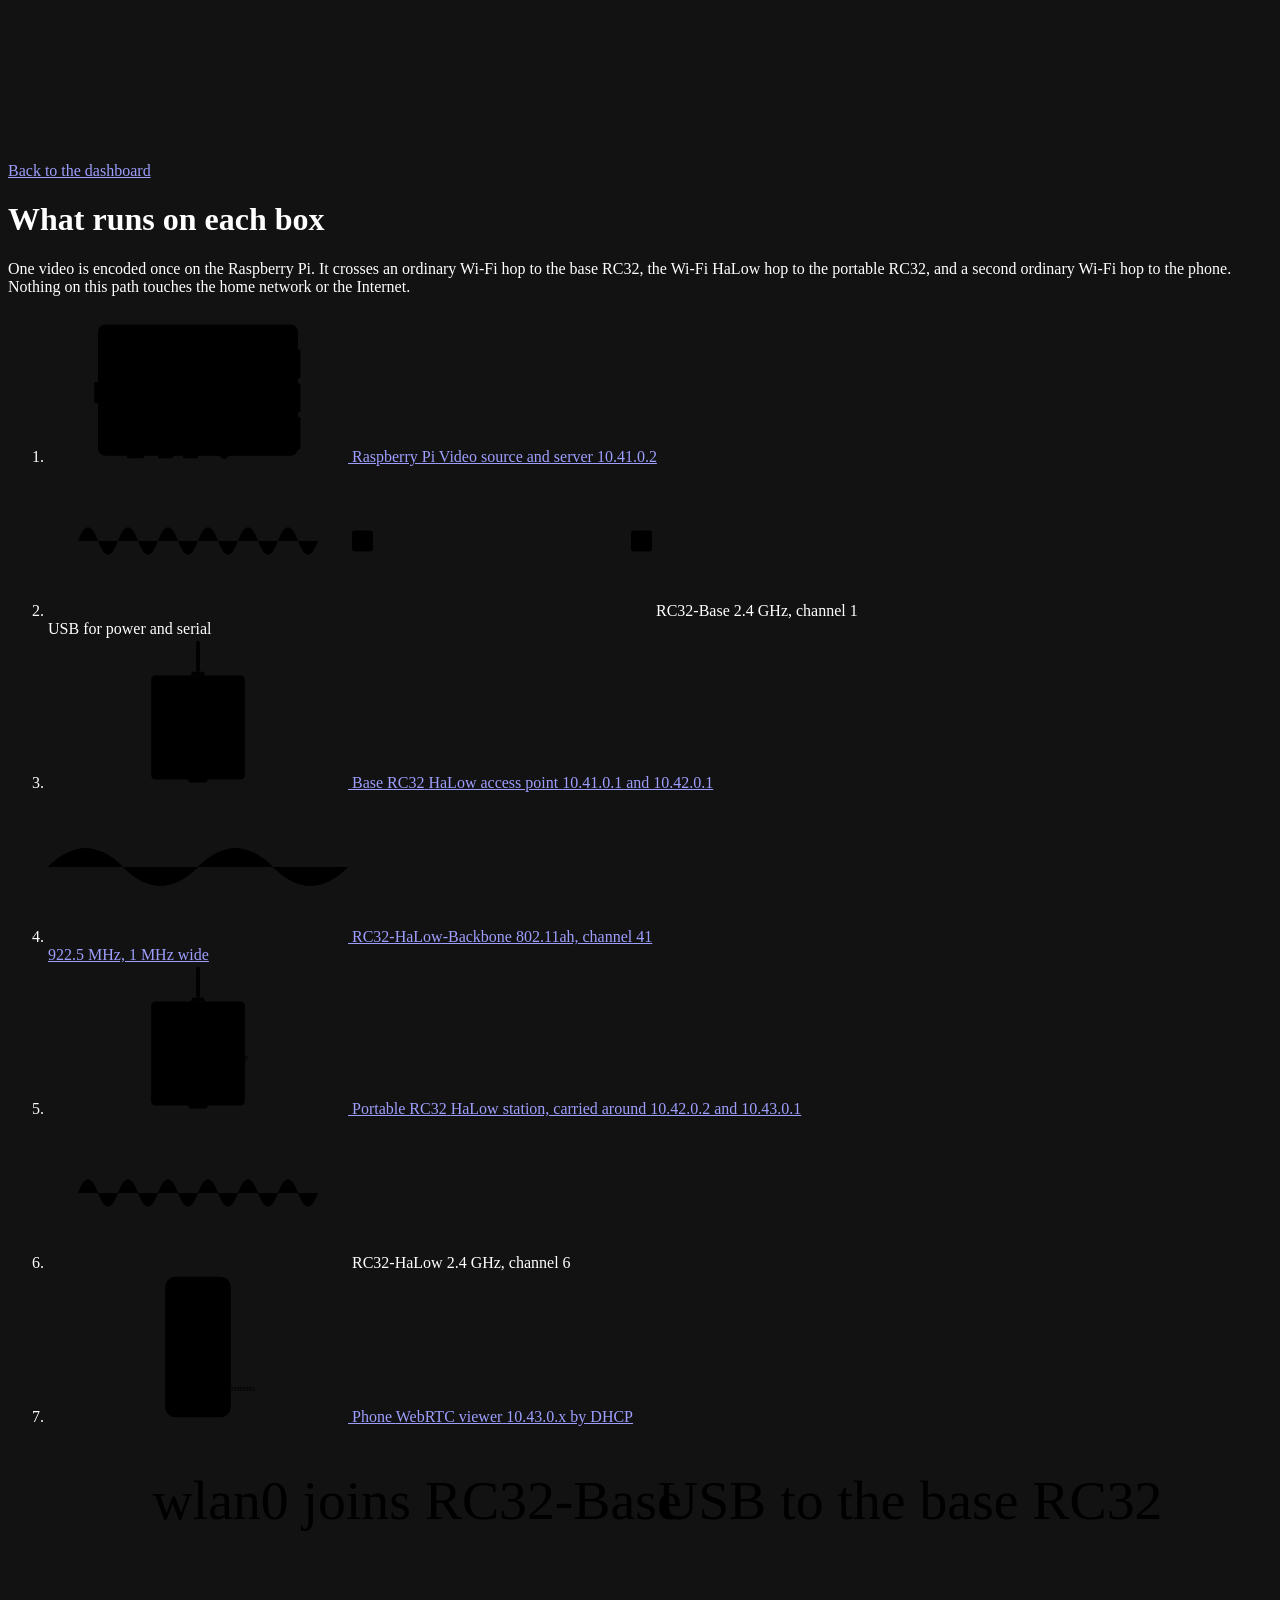
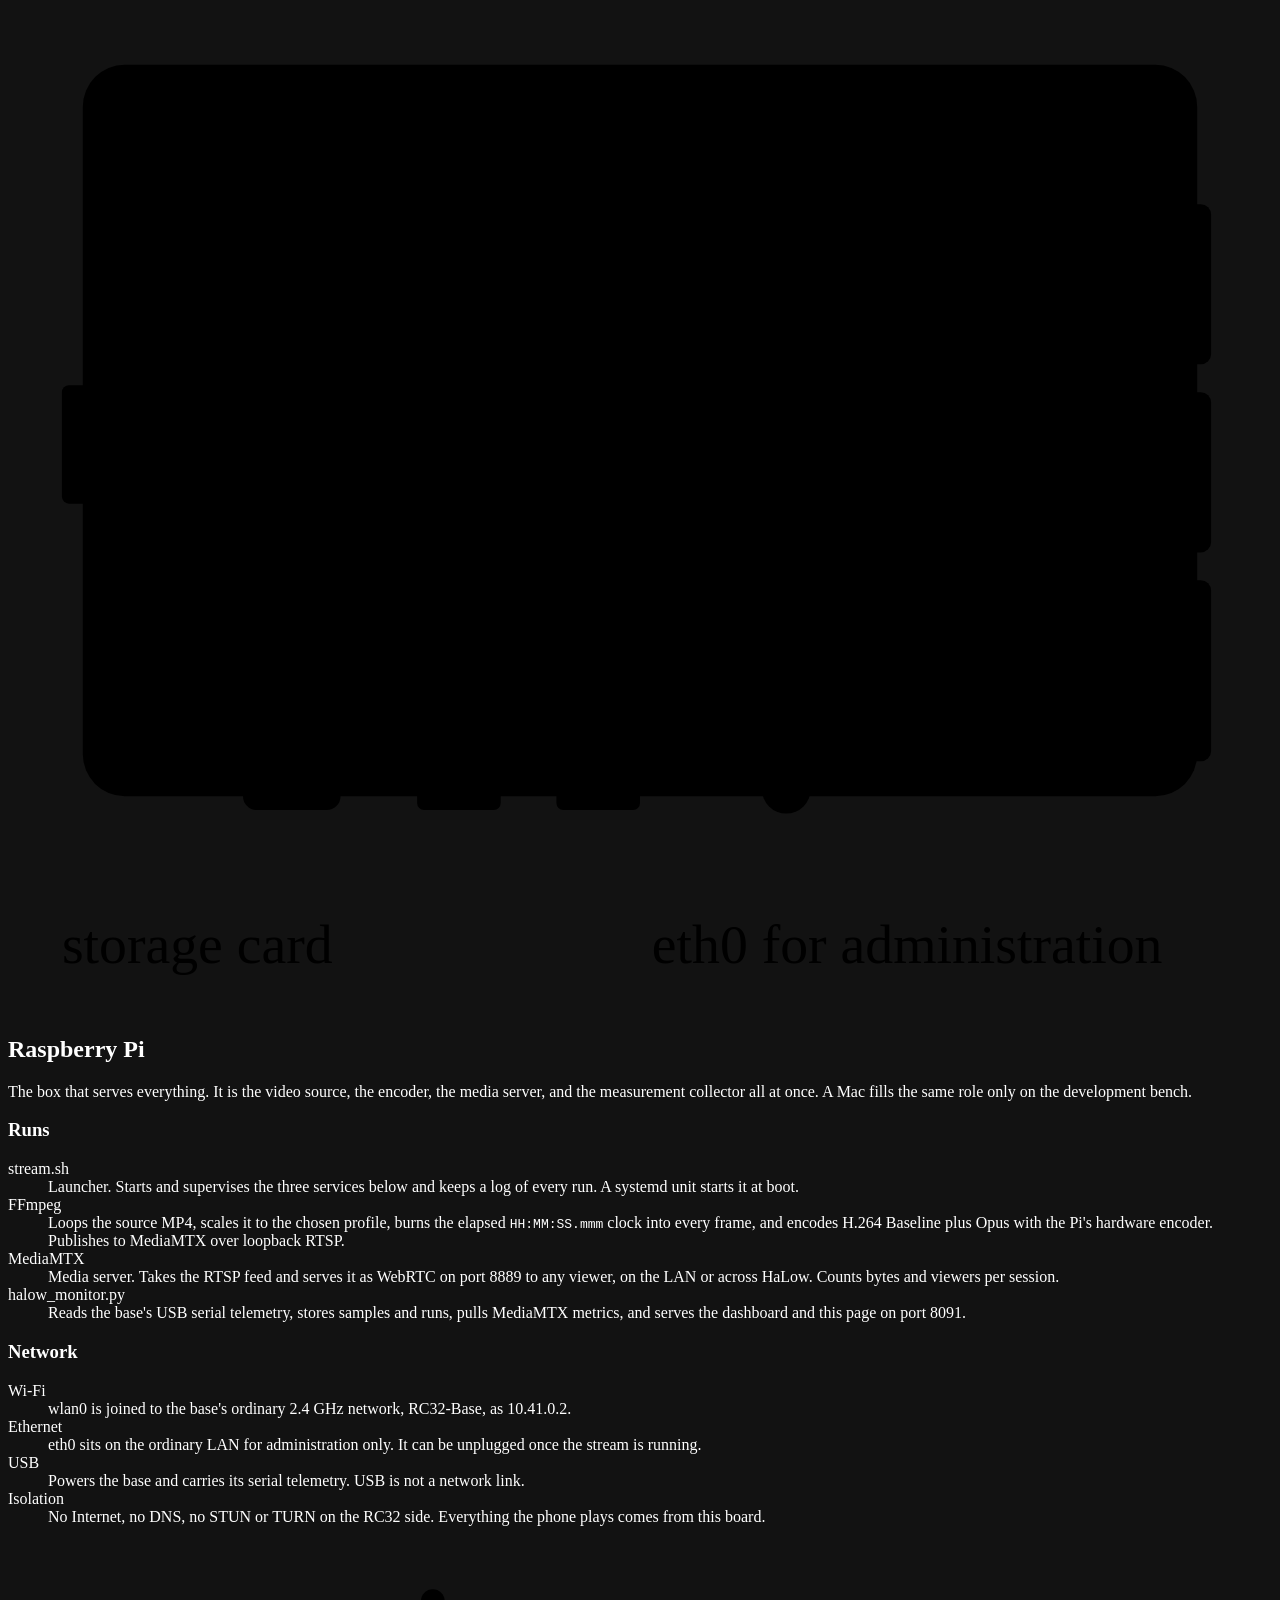
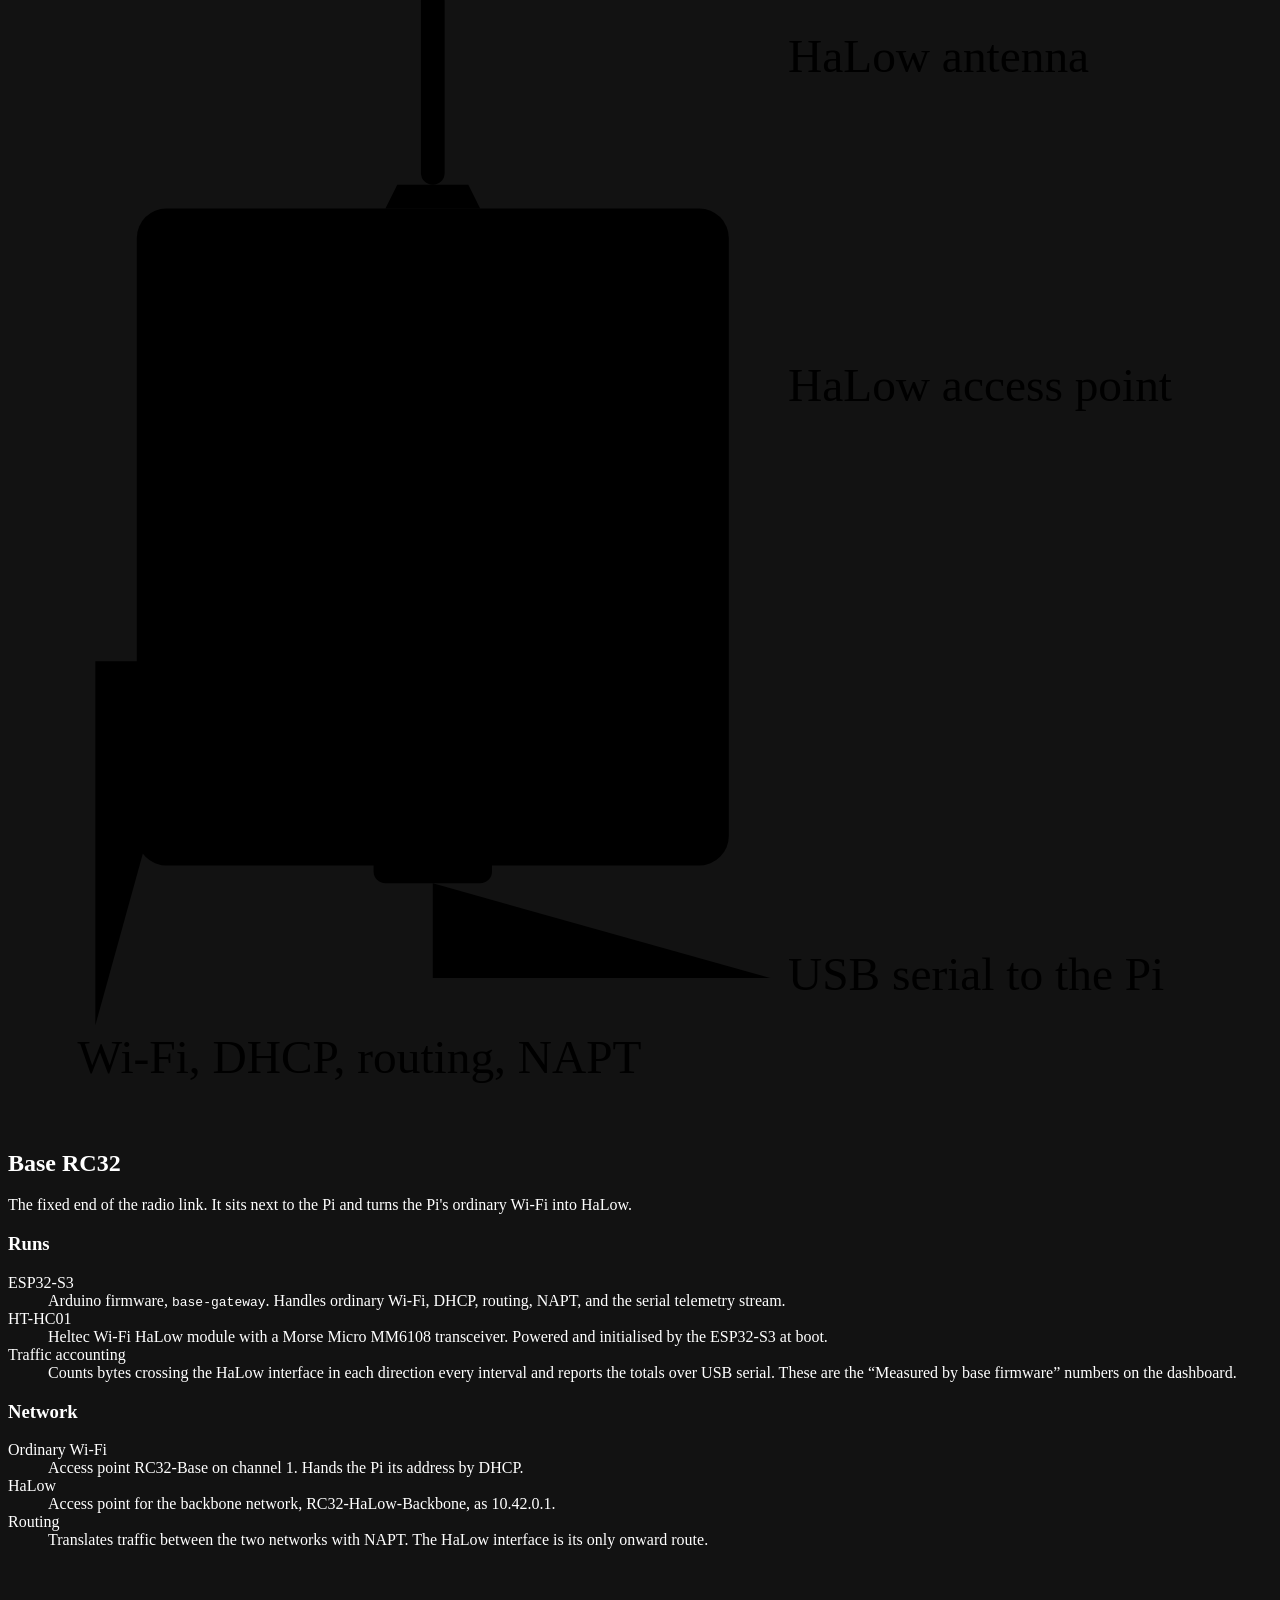
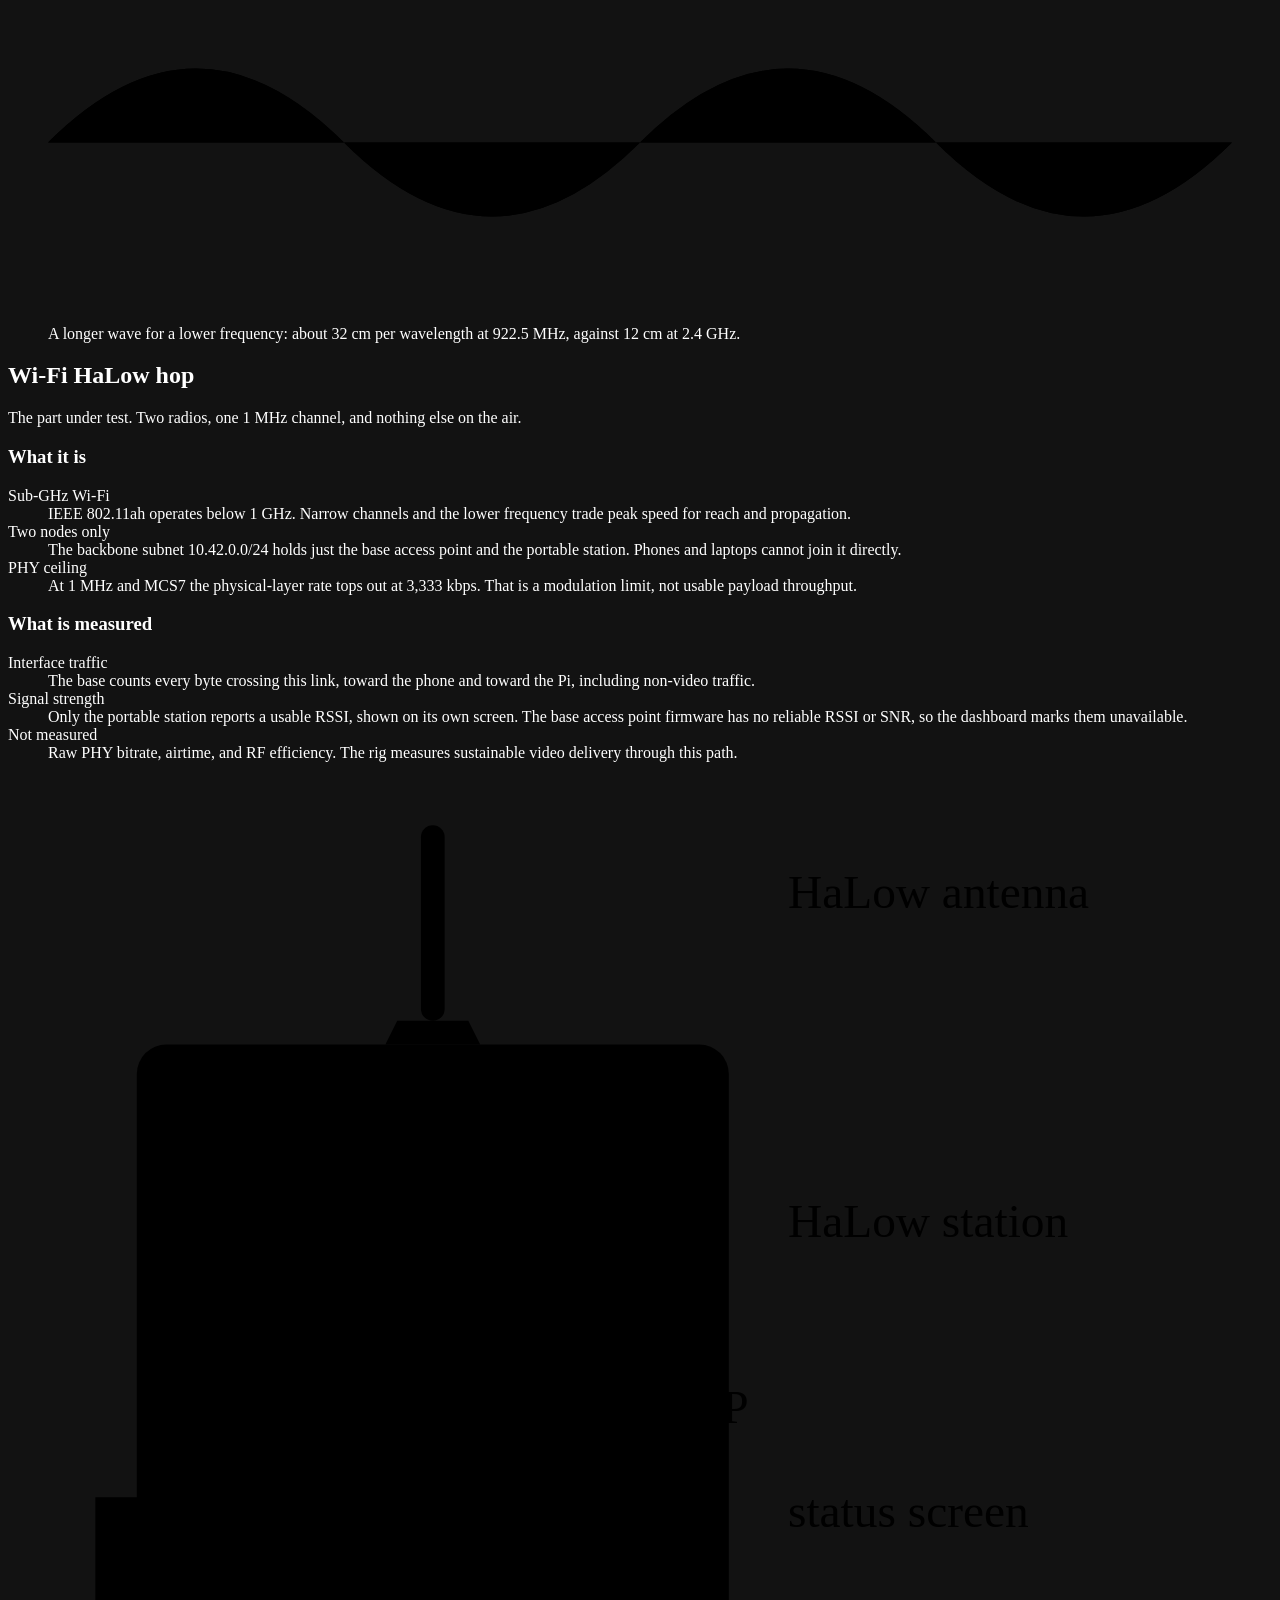
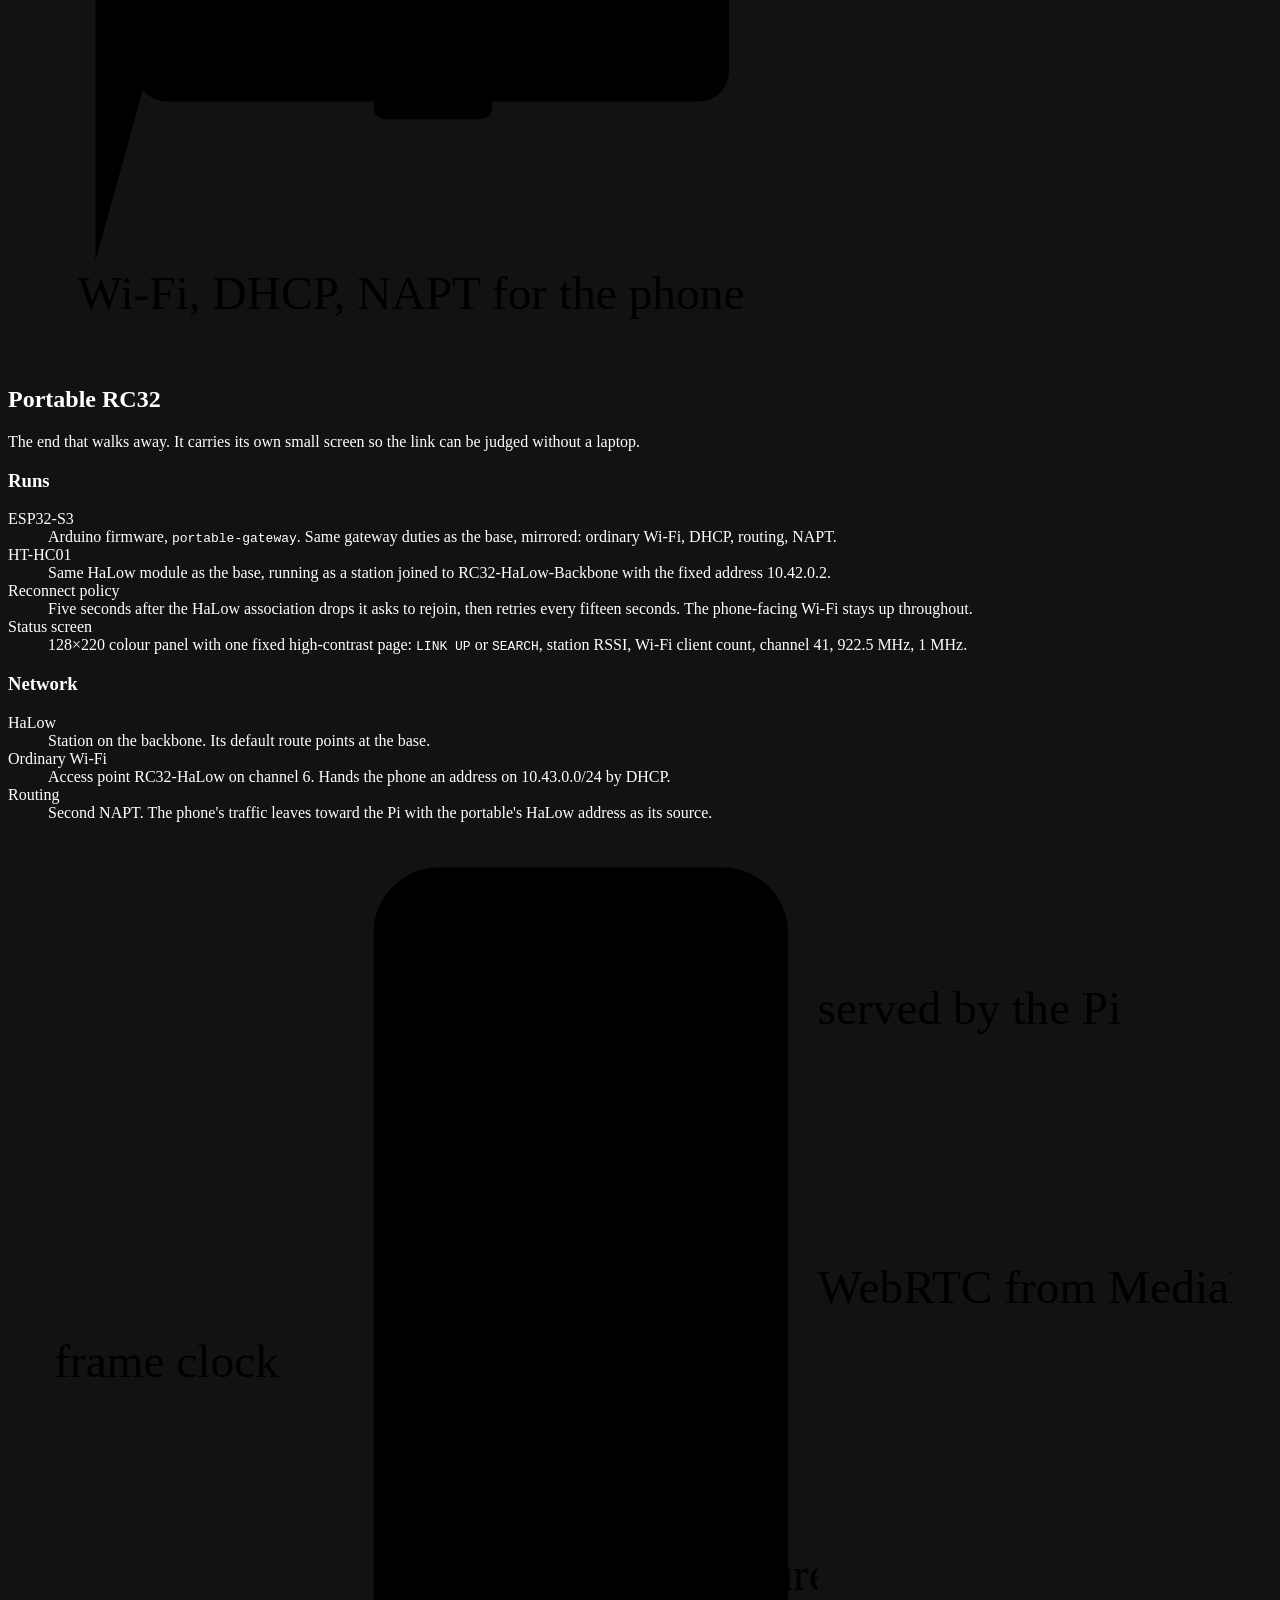
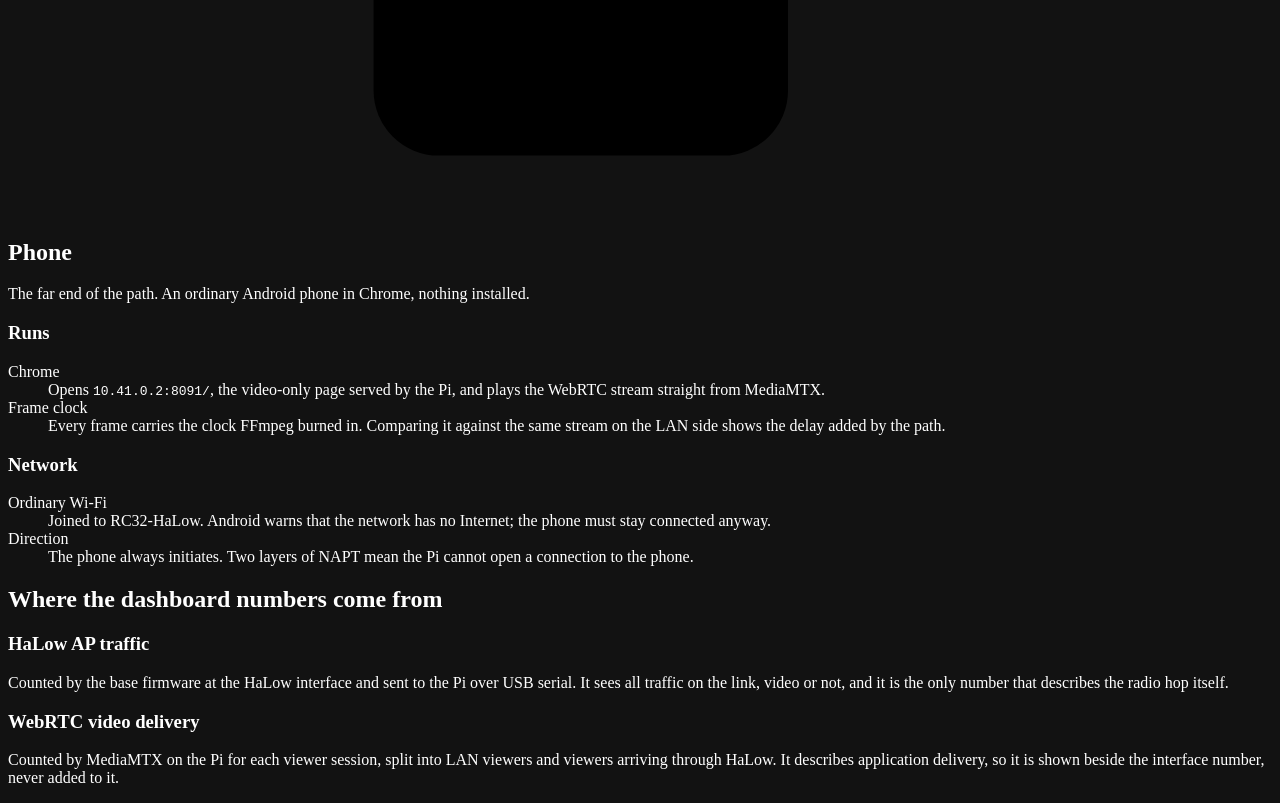
==== monitor/path.html @ ae68ff91 "Add an illustrated network path page explaining what runs on each box" ====
<!doctype html>
<html lang="en">
  <head>
    <meta charset="utf-8">
    <meta name="viewport" content="width=device-width, initial-scale=1">
    <meta name="color-scheme" content="dark">
    <title>RC32 network path</title>
    <link rel="stylesheet" href="/path.css">
  </head>
  <body>
    <svg class="symbol-sheet" aria-hidden="true" focusable="false">
      <defs>
        <linearGradient id="grad-screen" x1="0" y1="0" x2="0" y2="1">
          <stop offset="0" stop-color="#31485a"/>
          <stop offset="1" stop-color="#1b2a35"/>
        </linearGradient>
        <linearGradient id="grad-can" x1="0" y1="0" x2="1" y2="1">
          <stop offset="0" stop-color="#d3d9de"/>
          <stop offset="1" stop-color="#9aa4ad"/>
        </linearGradient>
      </defs>

      <!-- Raspberry Pi: the serving host, drawn from above. -->
      <symbol id="sym-pi" viewBox="0 0 340 240">
        <rect class="pi-board" x="10" y="20" width="320" height="210" rx="12"/>
        <g class="pi-holes">
          <circle cx="26" cy="36" r="5"/><circle cx="314" cy="36" r="5"/>
          <circle cx="26" cy="214" r="5"/><circle cx="314" cy="214" r="5"/>
        </g>
        <g class="pi-traces">
          <path d="M78 60 V 96 H 128"/>
          <path d="M88 60 V 104 H 128"/>
          <path d="M98 60 V 112 H 128"/>
          <path d="M180 124 H 236 V 90 H 296"/>
          <path d="M180 132 H 240 V 190 H 296"/>
          <path d="M154 150 V 200 H 70 V 218"/>
          <path d="M40 60 V 120 H 128"/>
        </g>
        <rect class="pi-header" x="60" y="26" width="204" height="24" rx="2"/>
        <line class="pi-pins" x1="66" y1="33" x2="258" y2="33"/>
        <line class="pi-pins" x1="66" y1="43" x2="258" y2="43"/>
        <g class="pi-can">
          <rect x="20" y="58" width="30" height="30" rx="3"/>
          <path class="pi-can-ant" d="M27 64 l6 0 l0 6 l-6 0 l0 6 l6 0 l0 5"/>
        </g>
        <rect class="pi-soc" x="128" y="100" width="52" height="52" rx="4"/>
        <text class="pi-silk" x="154" y="130" text-anchor="middle">SoC</text>
        <rect class="pi-ram" x="192" y="104" width="44" height="44" rx="3"/>
        <rect class="pi-sd" x="4" y="112" width="16" height="34" rx="2"/>
        <g class="pi-port">
          <rect x="296" y="60" width="38" height="46" rx="3"/>
          <rect class="pi-port-inset" x="304" y="66" width="24" height="14" rx="1"/>
          <rect class="pi-port-inset" x="304" y="86" width="24" height="14" rx="1"/>
          <rect x="296" y="114" width="38" height="46" rx="3"/>
          <rect class="pi-port-inset" x="304" y="120" width="24" height="14" rx="1"/>
          <rect class="pi-port-inset" x="304" y="140" width="24" height="14" rx="1"/>
          <rect x="296" y="168" width="38" height="52" rx="3"/>
          <rect class="pi-port-inset pi-port-inset--eth" x="303" y="178" width="26" height="32" rx="2"/>
        </g>
        <g class="pi-port">
          <rect x="56" y="222" width="28" height="12" rx="4"/>
          <rect x="106" y="222" width="24" height="12" rx="2"/>
          <rect x="146" y="222" width="24" height="12" rx="2"/>
          <circle cx="212" cy="228" r="7"/>
        </g>
        <text class="pi-silk pi-silk--small" x="60" y="200">Pi</text>
      </symbol>

      <!-- RC32 board: ESP32-S3 plus HT-HC01 HaLow module, external whip antenna. -->
      <symbol id="sym-rc32-board" viewBox="0 0 260 320">
        <rect class="rc-whip" x="126" y="6" width="8" height="66" rx="4"/>
        <path class="rc-sma" d="M118 72 h24 l4 8 h-32 z"/>
        <rect class="rc-board" x="30" y="80" width="200" height="222" rx="10"/>
        <g class="rc-holes">
          <circle cx="44" cy="94" r="4"/><circle cx="216" cy="94" r="4"/>
          <circle cx="44" cy="288" r="4"/><circle cx="216" cy="288" r="4"/>
        </g>
        <g class="rc-traces">
          <path d="M130 80 V 100"/>
          <path d="M60 182 V 196 H 70"/>
          <path d="M100 182 V 196"/>
          <path d="M140 182 V 200 H 160"/>
          <path d="M160 250 H 186"/>
          <path d="M104 268 V 296"/>
          <path d="M48 200 V 260 H 52"/>
        </g>
        <rect class="rc-can" x="50" y="102" width="160" height="78" rx="4"/>
        <text class="rc-silk rc-silk--can" x="130" y="134" text-anchor="middle">HT-HC01</text>
        <text class="rc-silk rc-silk--can rc-silk--sub" x="130" y="152" text-anchor="middle">Wi-Fi HaLow</text>
        <rect class="rc-can" x="50" y="198" width="110" height="70" rx="4"/>
        <text class="rc-silk rc-silk--can" x="98" y="238" text-anchor="middle">ESP32-S3</text>
        <path class="rc-meander" d="M146 206 v10 h6 v-10 h6 v10 h6 v-10"/>
        <g class="rc-led">
          <circle class="rc-led--link" cx="190" cy="212" r="4"/>
          <circle class="rc-led--power" cx="190" cy="228" r="4"/>
        </g>
        <rect class="rc-usb" x="110" y="296" width="40" height="12" rx="4"/>
        <text class="rc-silk" x="216" y="276" text-anchor="end">RC32 v1</text>
      </symbol>

      <symbol id="sym-rc32-base" viewBox="0 0 260 320">
        <use href="#sym-rc32-board"/>
        <path class="rc-cable" d="M130 308 v 12"/>
      </symbol>

      <symbol id="sym-rc32-portable" viewBox="0 0 260 320">
        <use href="#sym-rc32-board"/>
        <g class="rc-tft">
          <rect x="166" y="190" width="56" height="98" rx="4"/>
          <rect class="rc-tft-glass" x="170" y="194" width="48" height="90" rx="2"/>
          <text class="rc-tft-line rc-tft-line--up" x="174" y="208">LINK UP</text>
          <text class="rc-tft-line" x="174" y="221">-24dBm</text>
          <text class="rc-tft-line" x="174" y="234">WIFI 1</text>
          <text class="rc-tft-line rc-tft-line--dim" x="174" y="247">CH 41</text>
          <text class="rc-tft-line rc-tft-line--dim" x="174" y="260">922.5</text>
          <text class="rc-tft-line rc-tft-line--dim" x="174" y="273">1 MHz</text>
        </g>
      </symbol>

      <!-- Viewer: a phone playing the stream, with the burned-in frame clock. -->
      <symbol id="sym-phone" viewBox="0 0 160 320">
        <rect class="ph-body" x="10" y="10" width="140" height="300" rx="22"/>
        <rect class="ph-screen" x="18" y="22" width="124" height="276" rx="14"/>
        <circle class="ph-camera" cx="80" cy="36" r="4"/>
        <rect class="ph-urlbar" x="26" y="52" width="108" height="14" rx="7"/>
        <text class="ph-url" x="80" y="62" text-anchor="middle">10.41.0.2:8091</text>
        <rect class="ph-video" x="18" y="118" width="124" height="70"/>
        <path class="ph-video-shape" d="M18 188 C 40 150, 62 176, 84 156 S 124 150, 142 170 V 188 Z"/>
        <circle class="ph-video-sun" cx="118" cy="138" r="9"/>
        <rect class="ph-clock-box" x="24" y="172" width="64" height="12" rx="1"/>
        <text class="ph-clock" x="27" y="181">00:01:23.456</text>
        <rect class="ph-meter" x="30" y="214" width="100" height="6" rx="3"/>
        <rect class="ph-meter ph-meter--fill" x="30" y="214" width="62" height="6" rx="3"/>
        <text class="ph-caption" x="30" y="240">Live video</text>
        <text class="ph-caption ph-caption--dim" x="30" y="254">HaLow link measurements</text>
        <rect class="ph-home" x="60" y="290" width="40" height="3" rx="1.5"/>
      </symbol>

      <!-- Ordinary 2.4 GHz Wi-Fi: short wavelength. -->
      <symbol id="sym-link-wifi" viewBox="0 0 200 120">
        <path class="wave wave--wifi" d="M4 60 q8 -22 16 0 t16 0 t16 0 t16 0 t16 0 t16 0 t16 0 t16 0 t16 0 t16 0 t16 0 t16 0"/>
      </symbol>

      <!-- Wi-Fi HaLow: long wavelength, the part under test. -->
      <symbol id="sym-link-halow" viewBox="0 0 400 120">
        <path class="wave wave--halow-ghost" d="M0 60 q50 -50 100 0 t100 0 t100 0 t100 0"/>
        <path class="wave wave--halow" d="M0 60 q50 -50 100 0 t100 0 t100 0 t100 0"/>
      </symbol>

      <!-- USB cable between the Pi and the base: power and serial, not a network link. -->
      <symbol id="sym-link-usb" viewBox="0 0 200 40">
        <path class="usb-cable" d="M4 20 H 196"/>
        <rect class="usb-plug" x="0" y="13" width="14" height="14" rx="2"/>
        <rect class="usb-plug" x="186" y="13" width="14" height="14" rx="2"/>
      </symbol>
    </svg>

    <header class="masthead">
      <a class="back-link" href="/admin/">Back to the dashboard</a>
      <h1>What runs on each box</h1>
      <p>
        One video is encoded once on the Raspberry Pi. It crosses an ordinary Wi-Fi hop to the base RC32,
        the Wi-Fi HaLow hop to the portable RC32, and a second ordinary Wi-Fi hop to the phone.
        Nothing on this path touches the home network or the Internet.
      </p>
    </header>

    <section class="bench" aria-label="The five boxes and the links between them">
      <ol class="bench-row">
        <li class="station">
          <a href="#hop-mac">
            <svg class="station-art station-art--pi" role="img" aria-label="Single-board computer"><use href="#sym-pi"/></svg>
            <span class="station-name">Raspberry Pi</span>
            <span class="station-note">Video source and server</span>
            <span class="station-addr">10.41.0.2</span>
          </a>
        </li>
        <li class="link link--wifi">
          <svg class="link-art" role="img" aria-label="Ordinary Wi-Fi link"><use href="#sym-link-wifi"/></svg>
          <svg class="link-art link-art--usb" role="img" aria-label="USB cable"><use href="#sym-link-usb"/></svg>
          <span class="link-name">RC32-Base</span>
          <span class="link-note">2.4 GHz, channel 1<br>USB for power and serial</span>
        </li>
        <li class="station">
          <a href="#hop-base">
            <svg class="station-art station-art--rc32" role="img" aria-label="Base RC32 board"><use href="#sym-rc32-base"/></svg>
            <span class="station-name">Base RC32</span>
            <span class="station-note">HaLow access point</span>
            <span class="station-addr">10.41.0.1 and 10.42.0.1</span>
          </a>
        </li>
        <li class="link link--halow">
          <a href="#hop-halow">
            <svg class="link-art" role="img" aria-label="Wi-Fi HaLow link"><use href="#sym-link-halow"/></svg>
            <span class="link-name">RC32-HaLow-Backbone</span>
            <span class="link-note">802.11ah, channel 41<br>922.5 MHz, 1 MHz wide</span>
          </a>
        </li>
        <li class="station">
          <a href="#hop-portable">
            <svg class="station-art station-art--rc32" role="img" aria-label="Portable RC32 board with status screen"><use href="#sym-rc32-portable"/></svg>
            <span class="station-name">Portable RC32</span>
            <span class="station-note">HaLow station, carried around</span>
            <span class="station-addr">10.42.0.2 and 10.43.0.1</span>
          </a>
        </li>
        <li class="link link--wifi">
          <svg class="link-art" role="img" aria-label="Ordinary Wi-Fi link"><use href="#sym-link-wifi"/></svg>
          <span class="link-name">RC32-HaLow</span>
          <span class="link-note">2.4 GHz, channel 6</span>
        </li>
        <li class="station">
          <a href="#hop-phone">
            <svg class="station-art station-art--phone" role="img" aria-label="Phone playing the stream"><use href="#sym-phone"/></svg>
            <span class="station-name">Phone</span>
            <span class="station-note">WebRTC viewer</span>
            <span class="station-addr">10.43.0.x by DHCP</span>
          </a>
        </li>
      </ol>
    </section>

    <main class="boxes">
      <article class="box" id="hop-mac">
        <figure class="box-figure">
          <svg class="box-art box-art--pi" viewBox="0 -44 340 336" role="img" aria-label="Single-board computer with callouts">
            <use href="#sym-pi" width="340" height="240"/>
            <g class="callout">
              <path d="M35 58 V -14"/>
              <text x="30" y="-22">wlan0 joins RC32-Base</text>
            </g>
            <g class="callout">
              <path d="M315 60 V -14"/>
              <text x="320" y="-22" text-anchor="end">USB to the base RC32</text>
            </g>
            <g class="callout">
              <path d="M8 146 V 262"/>
              <text x="4" y="278">storage card</text>
            </g>
            <g class="callout">
              <path d="M315 220 V 262"/>
              <text x="320" y="278" text-anchor="end">eth0 for administration</text>
            </g>
          </svg>
        </figure>
        <div class="box-text">
          <h2>Raspberry Pi</h2>
          <p class="box-role">The box that serves everything. It is the video source, the encoder, the media server, and the measurement collector all at once. A Mac fills the same role only on the development bench.</p>
          <div class="box-columns">
            <section aria-labelledby="mac-runs">
              <h3 id="mac-runs">Runs</h3>
              <dl>
                <div><dt>stream.sh</dt><dd>Launcher. Starts and supervises the three services below and keeps a log of every run. A systemd unit starts it at boot.</dd></div>
                <div><dt>FFmpeg</dt><dd>Loops the source MP4, scales it to the chosen profile, burns the elapsed <code>HH:MM:SS.mmm</code> clock into every frame, and encodes H.264 Baseline plus Opus with the Pi's hardware encoder. Publishes to MediaMTX over loopback RTSP.</dd></div>
                <div><dt>MediaMTX</dt><dd>Media server. Takes the RTSP feed and serves it as WebRTC on port 8889 to any viewer, on the LAN or across HaLow. Counts bytes and viewers per session.</dd></div>
                <div><dt>halow_monitor.py</dt><dd>Reads the base's USB serial telemetry, stores samples and runs, pulls MediaMTX metrics, and serves the dashboard and this page on port 8091.</dd></div>
              </dl>
            </section>
            <section aria-labelledby="mac-network">
              <h3 id="mac-network">Network</h3>
              <dl>
                <div><dt>Wi-Fi</dt><dd>wlan0 is joined to the base's ordinary 2.4 GHz network, RC32-Base, as 10.41.0.2.</dd></div>
                <div><dt>Ethernet</dt><dd>eth0 sits on the ordinary LAN for administration only. It can be unplugged once the stream is running.</dd></div>
                <div><dt>USB</dt><dd>Powers the base and carries its serial telemetry. USB is not a network link.</dd></div>
                <div><dt>Isolation</dt><dd>No Internet, no DNS, no STUN or TURN on the RC32 side. Everything the phone plays comes from this board.</dd></div>
              </dl>
            </section>
          </div>
        </div>
      </article>

      <article class="box" id="hop-base">
        <figure class="box-figure">
          <svg class="box-art box-art--rc32" viewBox="0 -10 400 400" role="img" aria-label="Base RC32 board with callouts">
            <use href="#sym-rc32-base" width="260" height="320"/>
            <g class="callout">
              <path d="M134 30 H 244"/>
              <text x="250" y="34">HaLow antenna</text>
            </g>
            <g class="callout">
              <path d="M210 141 H 244"/>
              <text x="250" y="145">HaLow access point</text>
            </g>
            <g class="callout">
              <path d="M50 233 H 16 V 356"/>
              <text x="10" y="372">Wi-Fi, DHCP, routing, NAPT</text>
            </g>
            <g class="callout">
              <path d="M130 308 V 340 H 244"/>
              <text x="250" y="344">USB serial to the Pi</text>
            </g>
          </svg>
        </figure>
        <div class="box-text">
          <h2>Base RC32</h2>
          <p class="box-role">The fixed end of the radio link. It sits next to the Pi and turns the Pi's ordinary Wi-Fi into HaLow.</p>
          <div class="box-columns">
            <section aria-labelledby="base-runs">
              <h3 id="base-runs">Runs</h3>
              <dl>
                <div><dt>ESP32-S3</dt><dd>Arduino firmware, <code>base-gateway</code>. Handles ordinary Wi-Fi, DHCP, routing, NAPT, and the serial telemetry stream.</dd></div>
                <div><dt>HT-HC01</dt><dd>Heltec Wi-Fi HaLow module with a Morse Micro MM6108 transceiver. Powered and initialised by the ESP32-S3 at boot.</dd></div>
                <div><dt>Traffic accounting</dt><dd>Counts bytes crossing the HaLow interface in each direction every interval and reports the totals over USB serial. These are the “Measured by base firmware” numbers on the dashboard.</dd></div>
              </dl>
            </section>
            <section aria-labelledby="base-network">
              <h3 id="base-network">Network</h3>
              <dl>
                <div><dt>Ordinary Wi-Fi</dt><dd>Access point RC32-Base on channel 1. Hands the Pi its address by DHCP.</dd></div>
                <div><dt>HaLow</dt><dd>Access point for the backbone network, RC32-HaLow-Backbone, as 10.42.0.1.</dd></div>
                <div><dt>Routing</dt><dd>Translates traffic between the two networks with NAPT. The HaLow interface is its only onward route.</dd></div>
              </dl>
            </section>
          </div>
        </div>
      </article>

      <article class="box box--halow" id="hop-halow">
        <figure class="box-figure">
          <svg class="box-art box-art--link" viewBox="0 0 400 120" role="img" aria-label="Wi-Fi HaLow wave"><use href="#sym-link-halow"/></svg>
          <figcaption>A longer wave for a lower frequency: about 32 cm per wavelength at 922.5 MHz, against 12 cm at 2.4 GHz.</figcaption>
        </figure>
        <div class="box-text">
          <h2>Wi-Fi HaLow hop</h2>
          <p class="box-role">The part under test. Two radios, one 1 MHz channel, and nothing else on the air.</p>
          <div class="box-columns">
            <section aria-labelledby="halow-what">
              <h3 id="halow-what">What it is</h3>
              <dl>
                <div><dt>Sub-GHz Wi-Fi</dt><dd>IEEE 802.11ah operates below 1 GHz. Narrow channels and the lower frequency trade peak speed for reach and propagation.</dd></div>
                <div><dt>Two nodes only</dt><dd>The backbone subnet 10.42.0.0/24 holds just the base access point and the portable station. Phones and laptops cannot join it directly.</dd></div>
                <div><dt>PHY ceiling</dt><dd>At 1 MHz and MCS7 the physical-layer rate tops out at 3,333 kbps. That is a modulation limit, not usable payload throughput.</dd></div>
              </dl>
            </section>
            <section aria-labelledby="halow-measured">
              <h3 id="halow-measured">What is measured</h3>
              <dl>
                <div><dt>Interface traffic</dt><dd>The base counts every byte crossing this link, toward the phone and toward the Pi, including non-video traffic.</dd></div>
                <div><dt>Signal strength</dt><dd>Only the portable station reports a usable RSSI, shown on its own screen. The base access point firmware has no reliable RSSI or SNR, so the dashboard marks them unavailable.</dd></div>
                <div><dt>Not measured</dt><dd>Raw PHY bitrate, airtime, and RF efficiency. The rig measures sustainable video delivery through this path.</dd></div>
              </dl>
            </section>
          </div>
        </div>
      </article>

      <article class="box" id="hop-portable">
        <figure class="box-figure">
          <svg class="box-art box-art--rc32" viewBox="0 -10 400 400" role="img" aria-label="Portable RC32 board with status screen and callouts">
            <use href="#sym-rc32-portable" width="260" height="320"/>
            <g class="callout">
              <path d="M134 30 H 244"/>
              <text x="250" y="34">HaLow antenna</text>
            </g>
            <g class="callout">
              <path d="M210 141 H 244"/>
              <text x="250" y="145">HaLow station</text>
            </g>
            <g class="callout">
              <path d="M222 239 H 244"/>
              <text x="250" y="243">status screen</text>
            </g>
            <g class="callout">
              <path d="M50 233 H 16 V 356"/>
              <text x="10" y="372">Wi-Fi, DHCP, NAPT for the phone</text>
            </g>
          </svg>
        </figure>
        <div class="box-text">
          <h2>Portable RC32</h2>
          <p class="box-role">The end that walks away. It carries its own small screen so the link can be judged without a laptop.</p>
          <div class="box-columns">
            <section aria-labelledby="portable-runs">
              <h3 id="portable-runs">Runs</h3>
              <dl>
                <div><dt>ESP32-S3</dt><dd>Arduino firmware, <code>portable-gateway</code>. Same gateway duties as the base, mirrored: ordinary Wi-Fi, DHCP, routing, NAPT.</dd></div>
                <div><dt>HT-HC01</dt><dd>Same HaLow module as the base, running as a station joined to RC32-HaLow-Backbone with the fixed address 10.42.0.2.</dd></div>
                <div><dt>Reconnect policy</dt><dd>Five seconds after the HaLow association drops it asks to rejoin, then retries every fifteen seconds. The phone-facing Wi-Fi stays up throughout.</dd></div>
                <div><dt>Status screen</dt><dd>128×220 colour panel with one fixed high-contrast page: <code>LINK UP</code> or <code>SEARCH</code>, station RSSI, Wi-Fi client count, channel 41, 922.5 MHz, 1 MHz.</dd></div>
              </dl>
            </section>
            <section aria-labelledby="portable-network">
              <h3 id="portable-network">Network</h3>
              <dl>
                <div><dt>HaLow</dt><dd>Station on the backbone. Its default route points at the base.</dd></div>
                <div><dt>Ordinary Wi-Fi</dt><dd>Access point RC32-HaLow on channel 6. Hands the phone an address on 10.43.0.0/24 by DHCP.</dd></div>
                <div><dt>Routing</dt><dd>Second NAPT. The phone's traffic leaves toward the Pi with the portable's HaLow address as its source.</dd></div>
              </dl>
            </section>
          </div>
        </div>
      </article>

      <article class="box" id="hop-phone">
        <figure class="box-figure">
          <svg class="box-art box-art--phone" viewBox="-100 0 400 330" role="img" aria-label="Phone with callouts">
            <use href="#sym-phone" width="160" height="320"/>
            <g class="callout">
              <path d="M142 59 H 154"/>
              <text x="160" y="63">served by the Pi</text>
            </g>
            <g class="callout">
              <path d="M142 153 H 154"/>
              <text x="160" y="157">WebRTC from MediaMTX</text>
            </g>
            <g class="callout">
              <path d="M24 178 H -16"/>
              <text x="-22" y="182" text-anchor="end">frame clock</text>
            </g>
          </svg>
        </figure>
        <div class="box-text">
          <h2>Phone</h2>
          <p class="box-role">The far end of the path. An ordinary Android phone in Chrome, nothing installed.</p>
          <div class="box-columns">
            <section aria-labelledby="phone-runs">
              <h3 id="phone-runs">Runs</h3>
              <dl>
                <div><dt>Chrome</dt><dd>Opens <code>10.41.0.2:8091/</code>, the video-only page served by the Pi, and plays the WebRTC stream straight from MediaMTX.</dd></div>
                <div><dt>Frame clock</dt><dd>Every frame carries the clock FFmpeg burned in. Comparing it against the same stream on the LAN side shows the delay added by the path.</dd></div>
              </dl>
            </section>
            <section aria-labelledby="phone-network">
              <h3 id="phone-network">Network</h3>
              <dl>
                <div><dt>Ordinary Wi-Fi</dt><dd>Joined to RC32-HaLow. Android warns that the network has no Internet; the phone must stay connected anyway.</dd></div>
                <div><dt>Direction</dt><dd>The phone always initiates. Two layers of NAPT mean the Pi cannot open a connection to the phone.</dd></div>
              </dl>
            </section>
          </div>
        </div>
      </article>

      <section class="meters" aria-labelledby="meters-heading">
        <h2 id="meters-heading">Where the dashboard numbers come from</h2>
        <div class="box-columns">
          <section class="meter meter--ap" aria-labelledby="meter-ap">
            <h3 id="meter-ap">HaLow AP traffic</h3>
            <p>Counted by the base firmware at the HaLow interface and sent to the Pi over USB serial. It sees all traffic on the link, video or not, and it is the only number that describes the radio hop itself.</p>
          </section>
          <section class="meter meter--video" aria-labelledby="meter-video">
            <h3 id="meter-video">WebRTC video delivery</h3>
            <p>Counted by MediaMTX on the Pi for each viewer session, split into LAN viewers and viewers arriving through HaLow. It describes application delivery, so it is shown beside the interface number, never added to it.</p>
          </section>
        </div>
      </section>
    </main>
  </body>
</html>
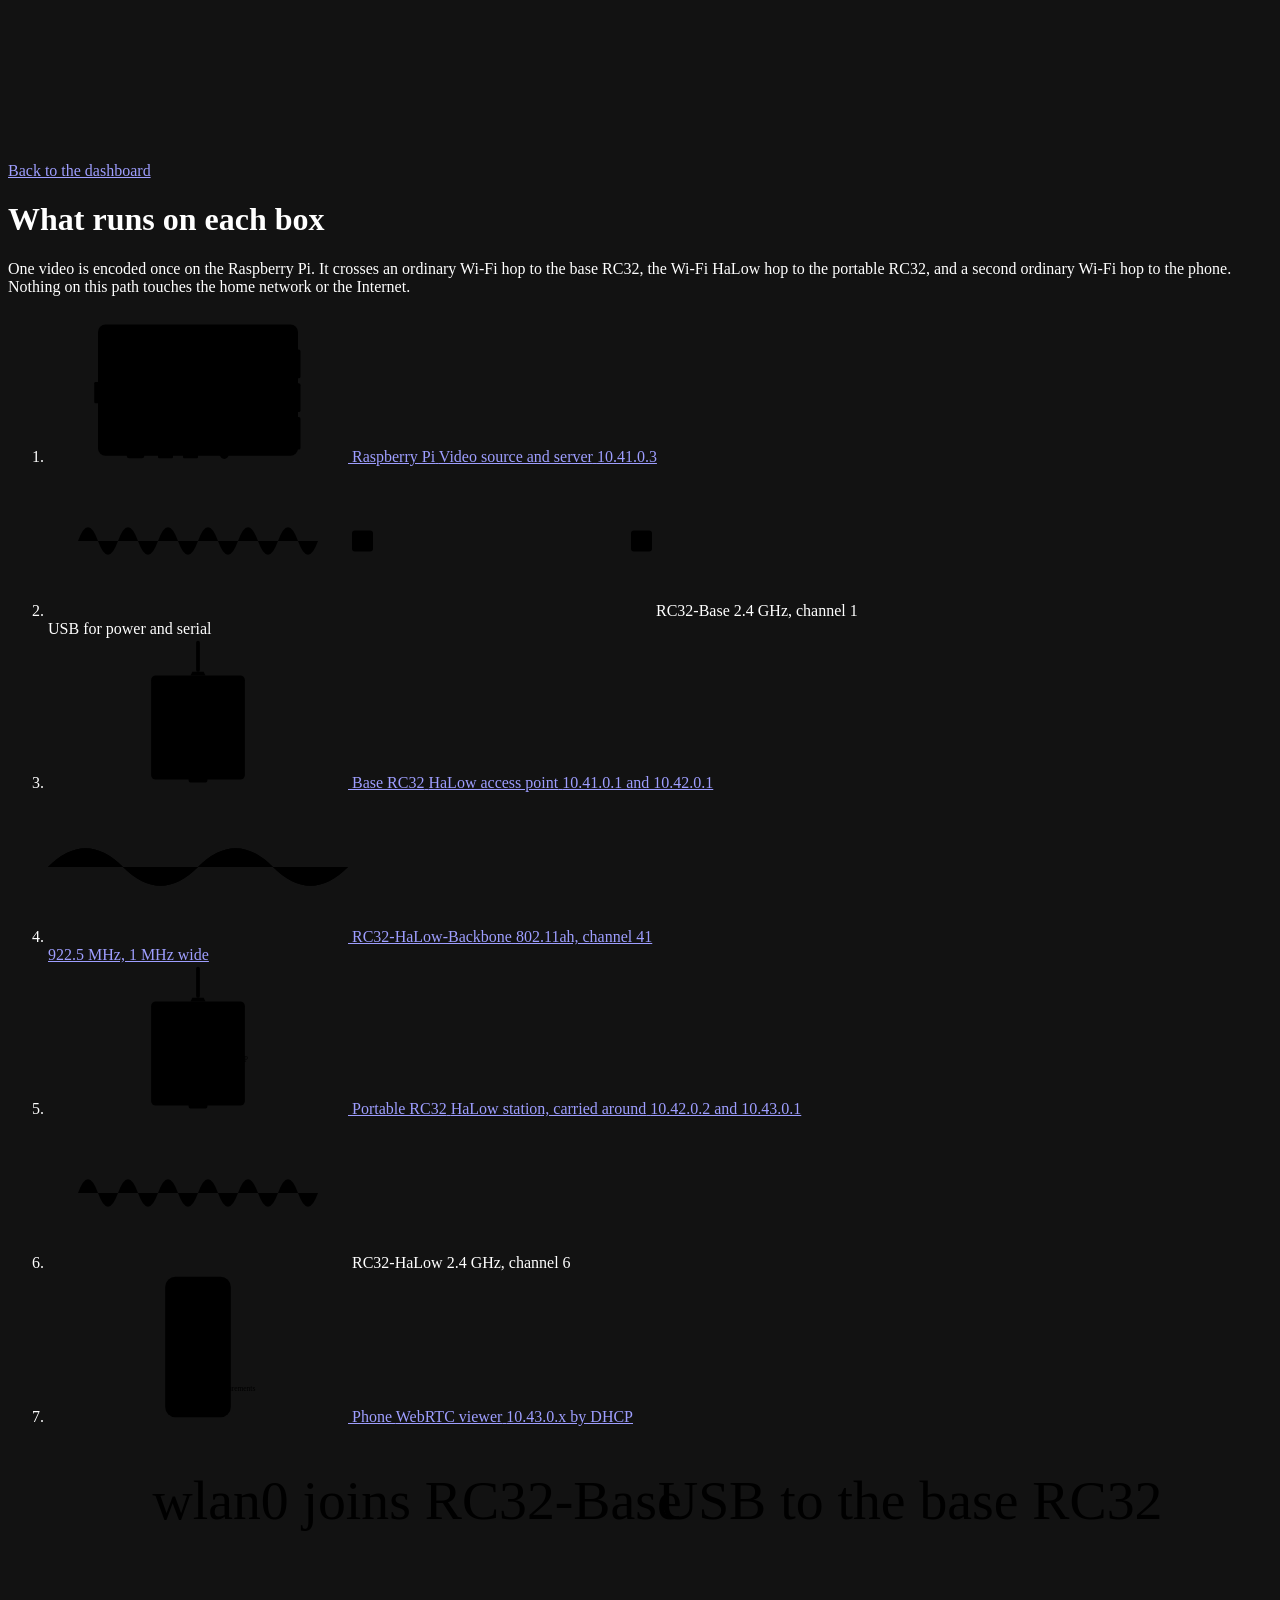
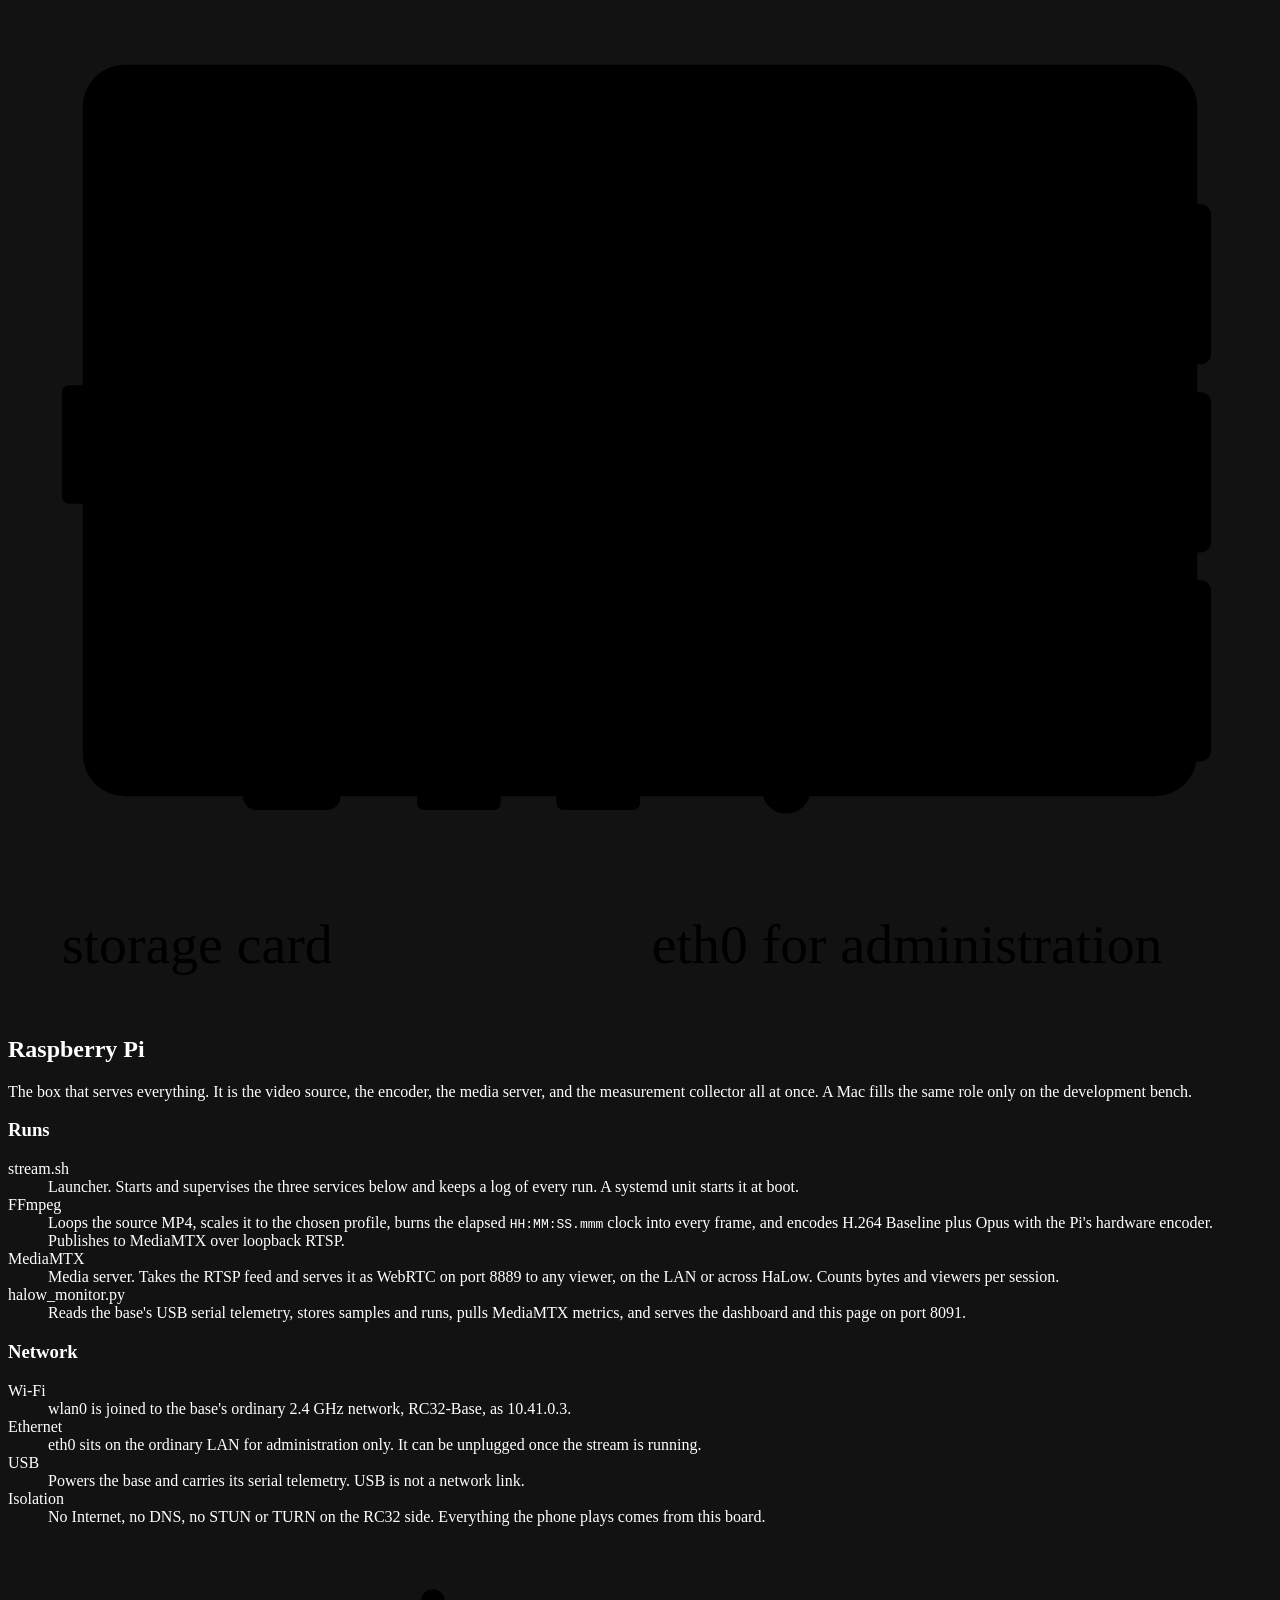
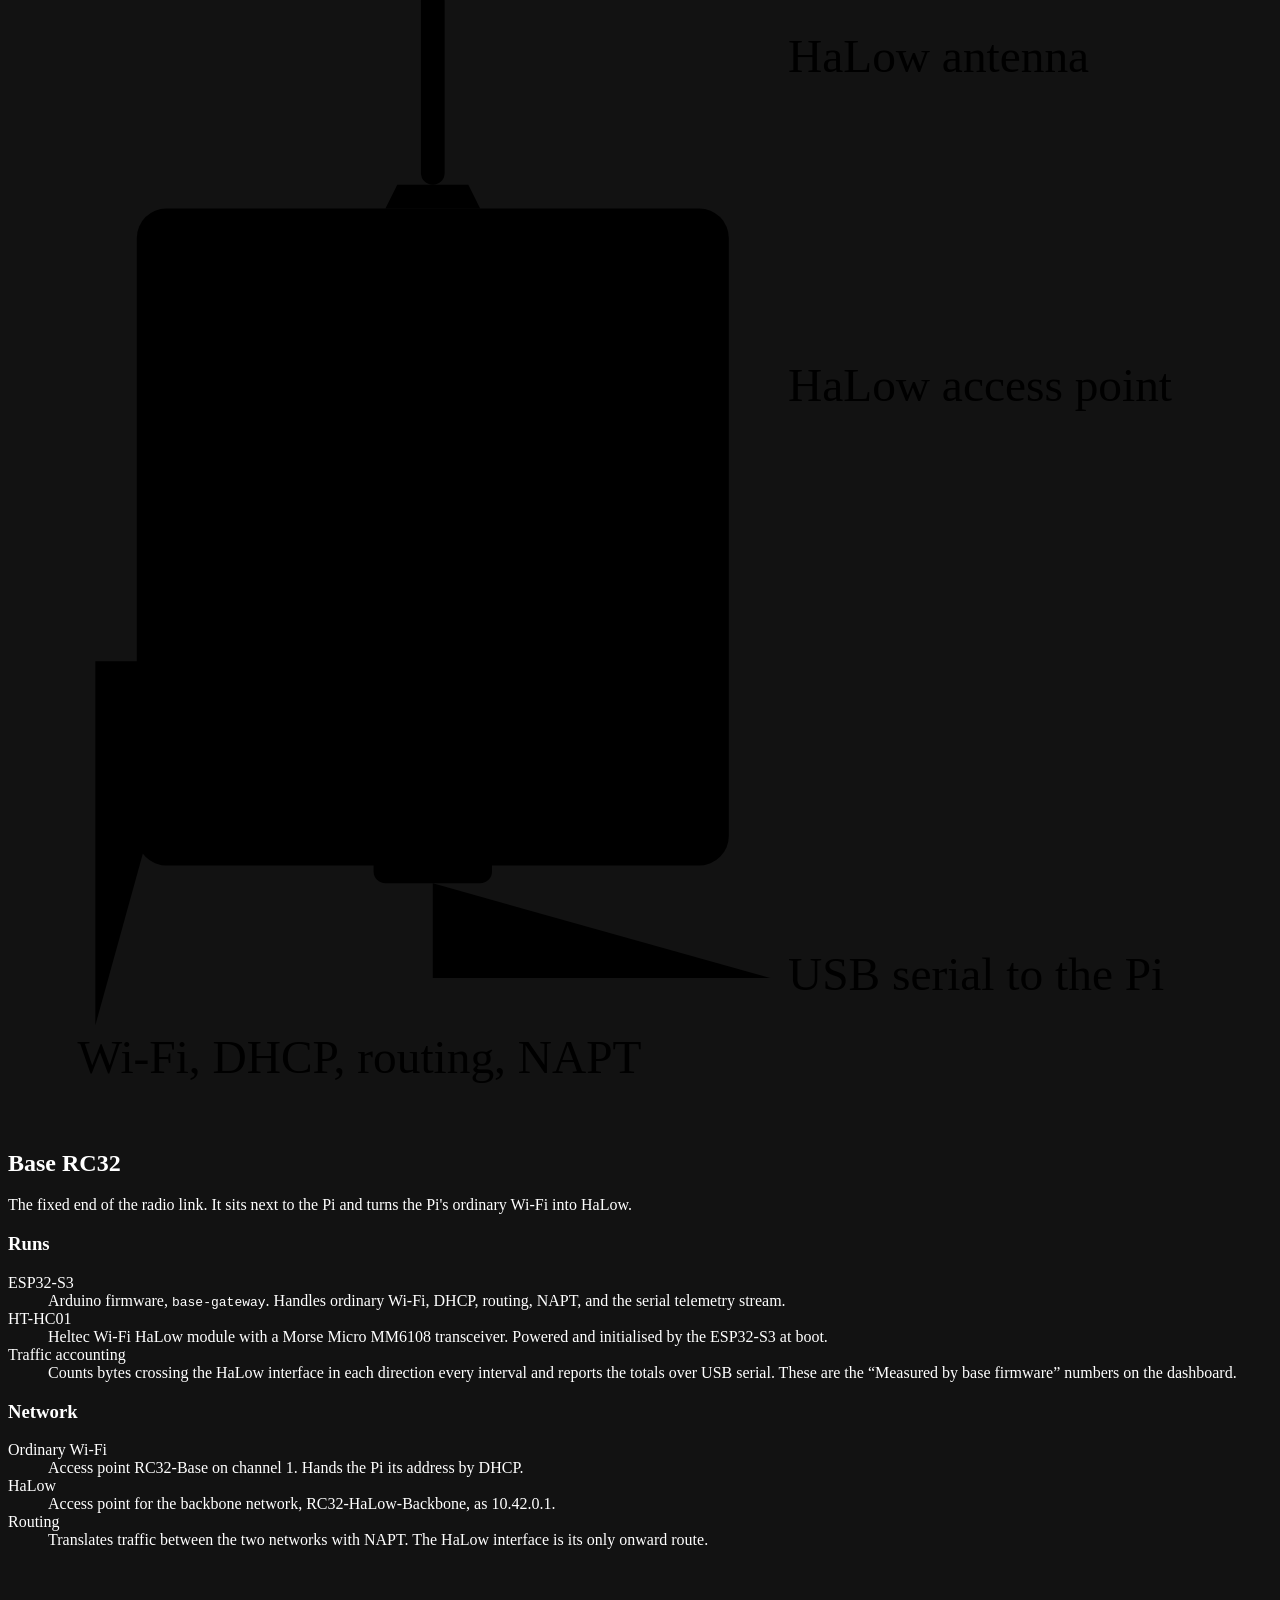
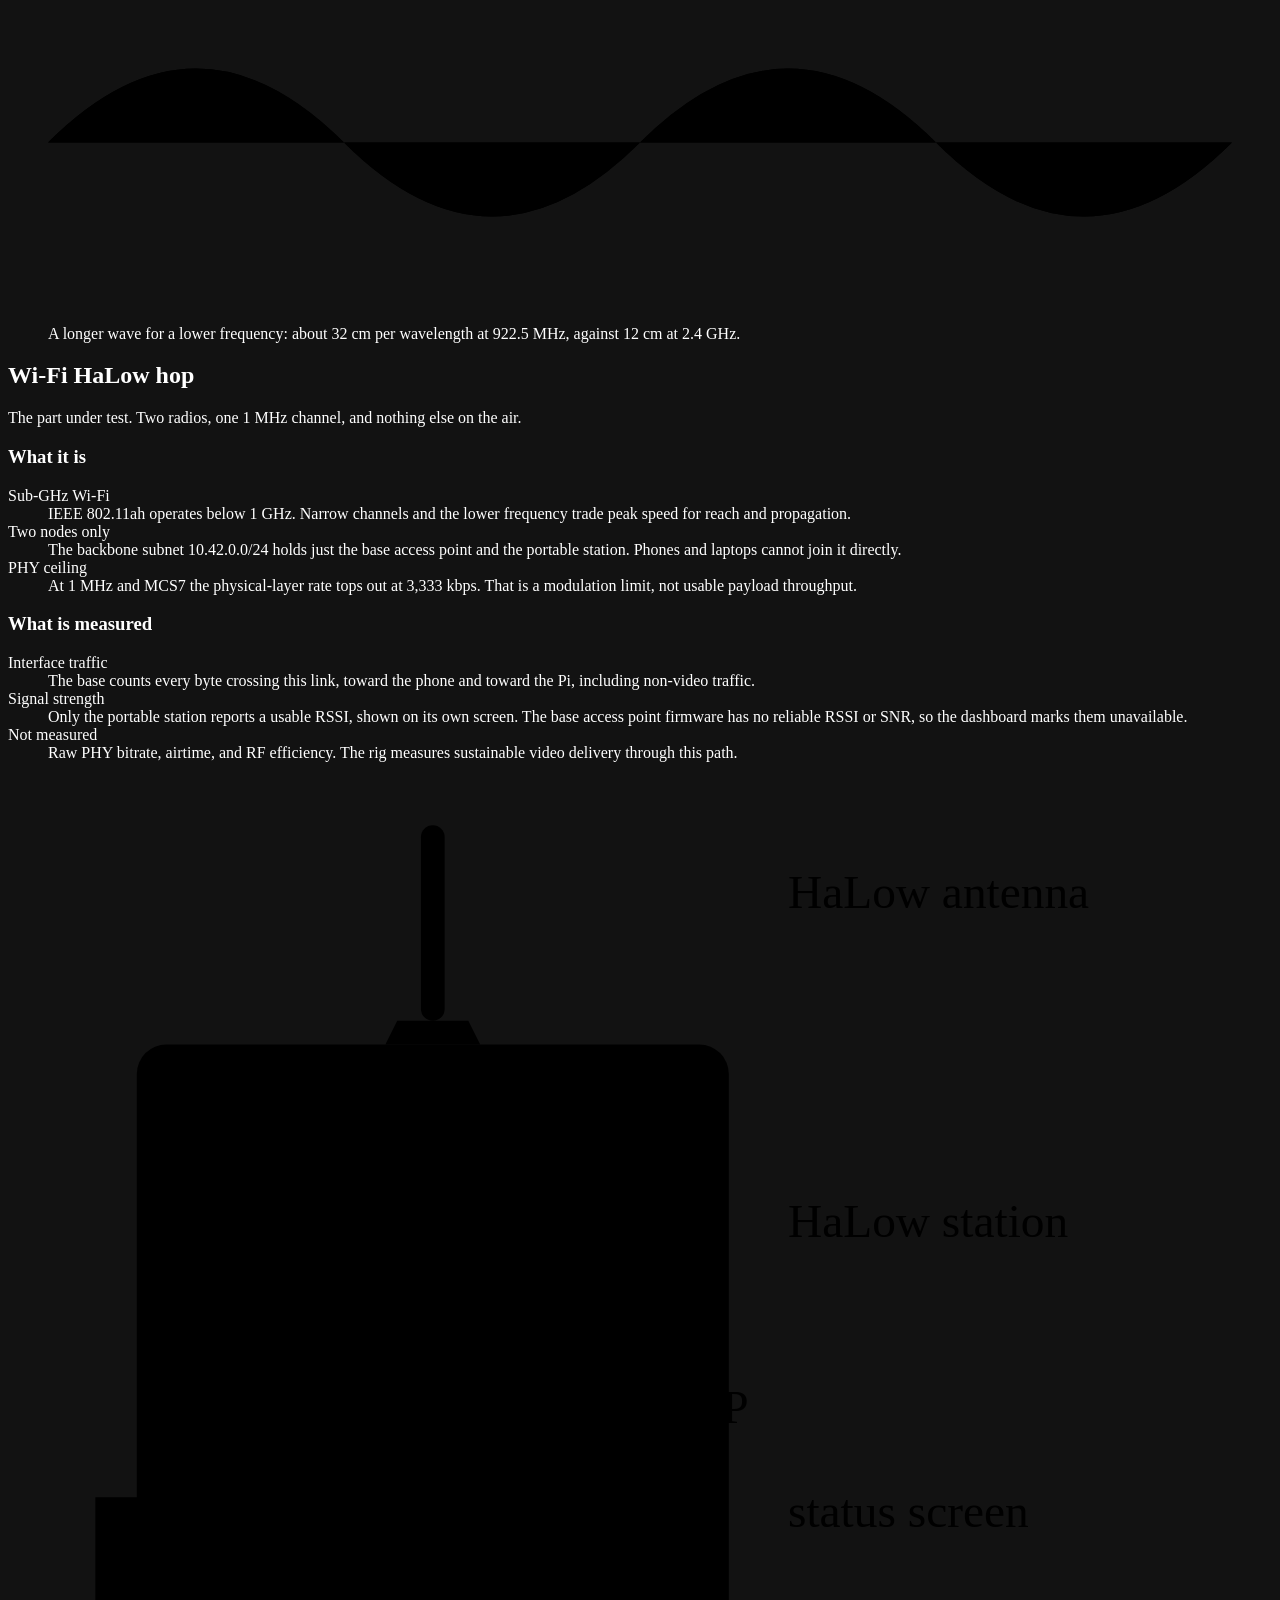
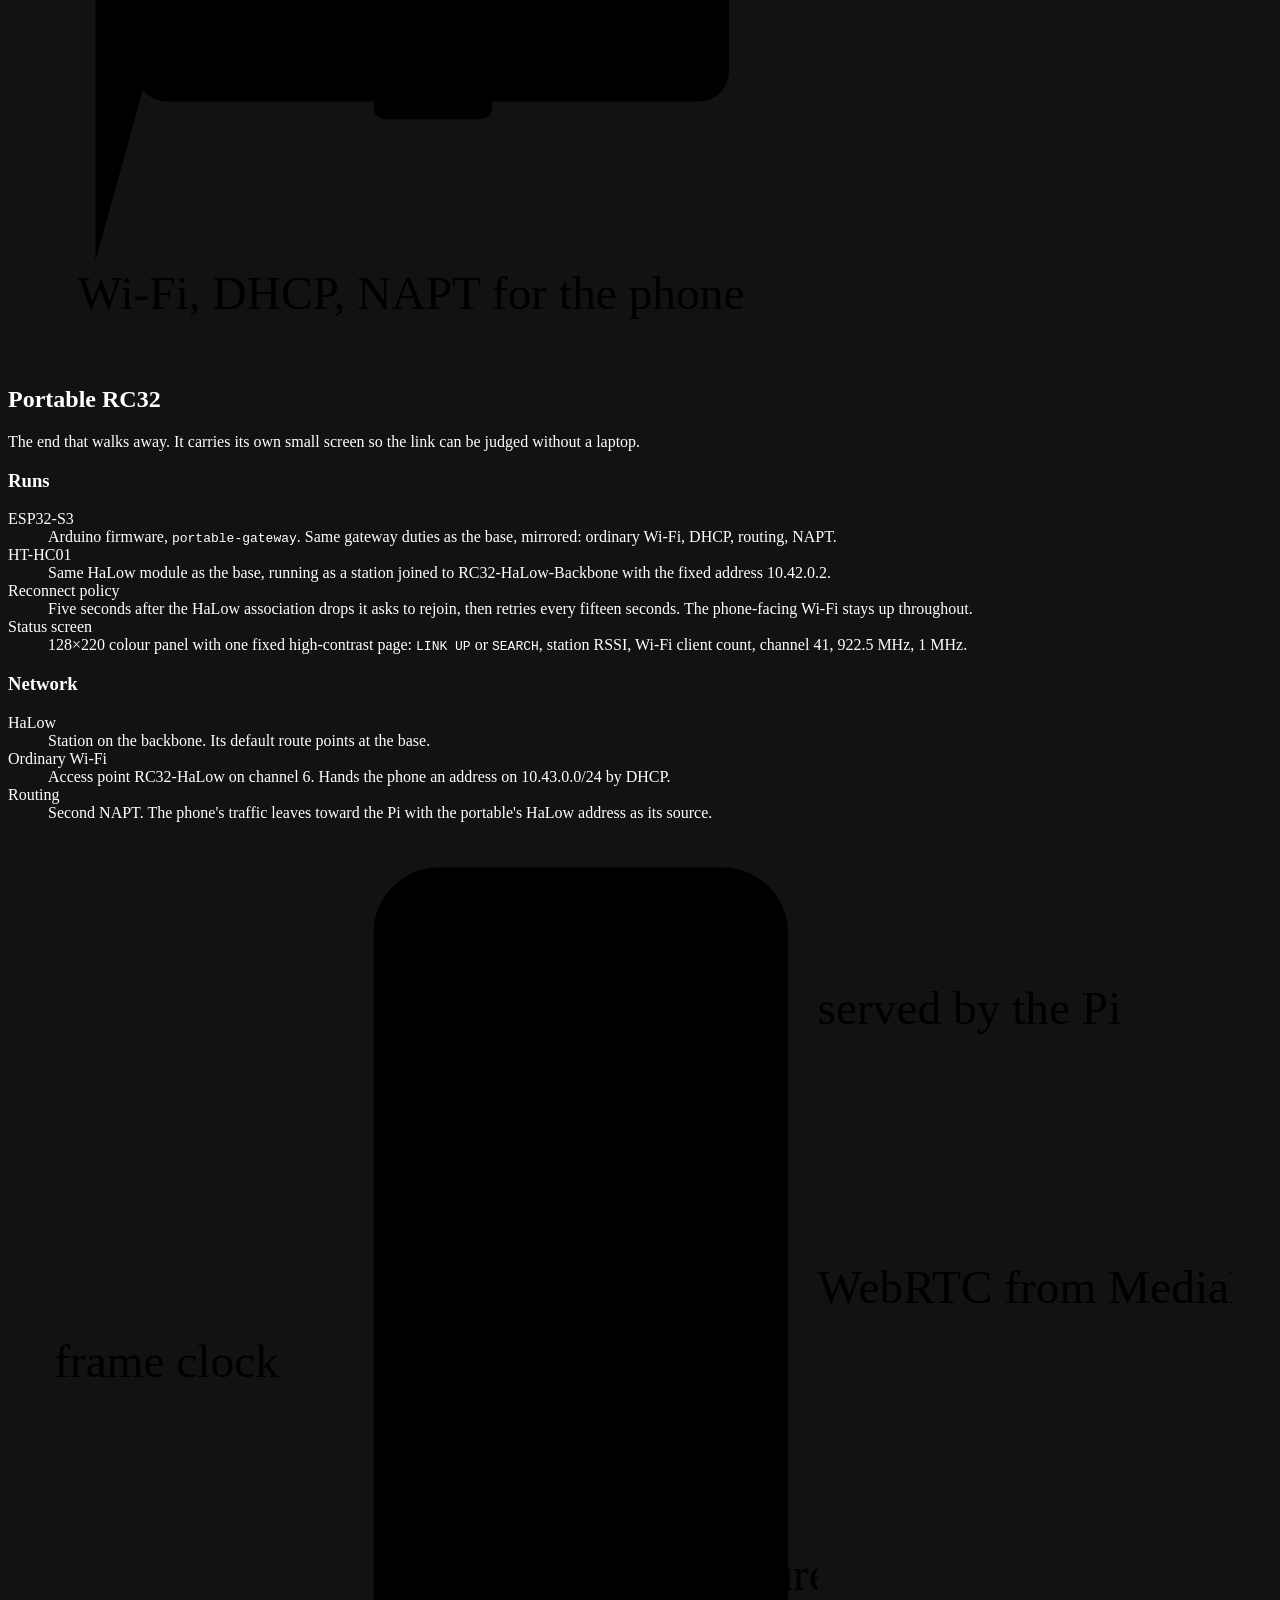
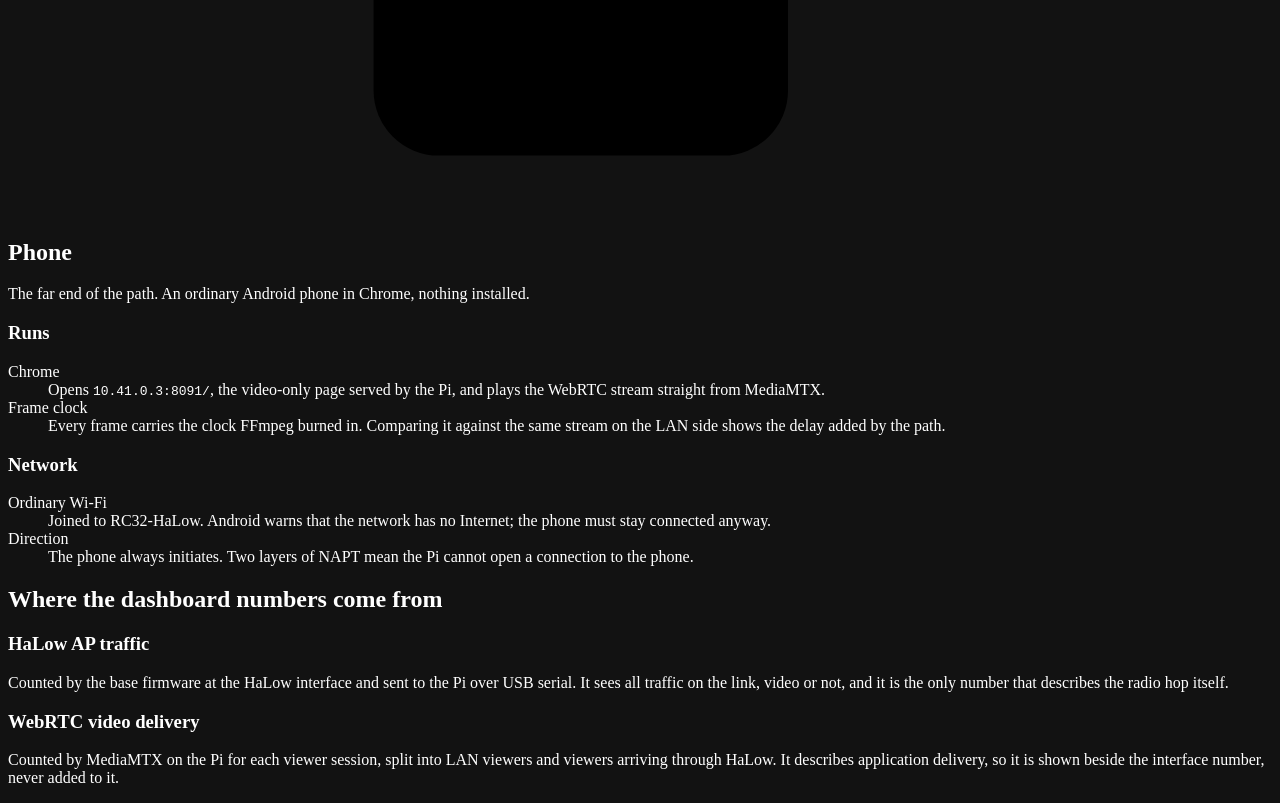
==== commit d9a7fe9d: "Name the Raspberry Pi as the serving host on the network path page" ====
--- a/monitor/path.html
+++ b/monitor/path.html
@@ -123,7 +123,7 @@
         <rect class="ph-screen" x="18" y="22" width="124" height="276" rx="14"/>
         <circle class="ph-camera" cx="80" cy="36" r="4"/>
         <rect class="ph-urlbar" x="26" y="52" width="108" height="14" rx="7"/>
-        <text class="ph-url" x="80" y="62" text-anchor="middle">10.41.0.2:8091</text>
+        <text class="ph-url" x="80" y="62" text-anchor="middle">10.41.0.3:8091</text>
         <rect class="ph-video" x="18" y="118" width="124" height="70"/>
         <path class="ph-video-shape" d="M18 188 C 40 150, 62 176, 84 156 S 124 150, 142 170 V 188 Z"/>
         <circle class="ph-video-sun" cx="118" cy="138" r="9"/>
@@ -172,7 +172,7 @@
             <svg class="station-art station-art--pi" role="img" aria-label="Single-board computer"><use href="#sym-pi"/></svg>
             <span class="station-name">Raspberry Pi</span>
             <span class="station-note">Video source and server</span>
-            <span class="station-addr">10.41.0.2</span>
+            <span class="station-addr">10.41.0.3</span>
           </a>
         </li>
         <li class="link link--wifi">
@@ -259,7 +259,7 @@
             <section aria-labelledby="mac-network">
               <h3 id="mac-network">Network</h3>
               <dl>
-                <div><dt>Wi-Fi</dt><dd>wlan0 is joined to the base's ordinary 2.4 GHz network, RC32-Base, as 10.41.0.2.</dd></div>
+                <div><dt>Wi-Fi</dt><dd>wlan0 is joined to the base's ordinary 2.4 GHz network, RC32-Base, as 10.41.0.3.</dd></div>
                 <div><dt>Ethernet</dt><dd>eth0 sits on the ordinary LAN for administration only. It can be unplugged once the stream is running.</dd></div>
                 <div><dt>USB</dt><dd>Powers the base and carries its serial telemetry. USB is not a network link.</dd></div>
                 <div><dt>Isolation</dt><dd>No Internet, no DNS, no STUN or TURN on the RC32 side. Everything the phone plays comes from this board.</dd></div>
@@ -416,7 +416,7 @@
             <section aria-labelledby="phone-runs">
               <h3 id="phone-runs">Runs</h3>
               <dl>
-                <div><dt>Chrome</dt><dd>Opens <code>10.41.0.2:8091/</code>, the video-only page served by the Pi, and plays the WebRTC stream straight from MediaMTX.</dd></div>
+                <div><dt>Chrome</dt><dd>Opens <code>10.41.0.3:8091/</code>, the video-only page served by the Pi, and plays the WebRTC stream straight from MediaMTX.</dd></div>
                 <div><dt>Frame clock</dt><dd>Every frame carries the clock FFmpeg burned in. Comparing it against the same stream on the LAN side shows the delay added by the path.</dd></div>
               </dl>
             </section>
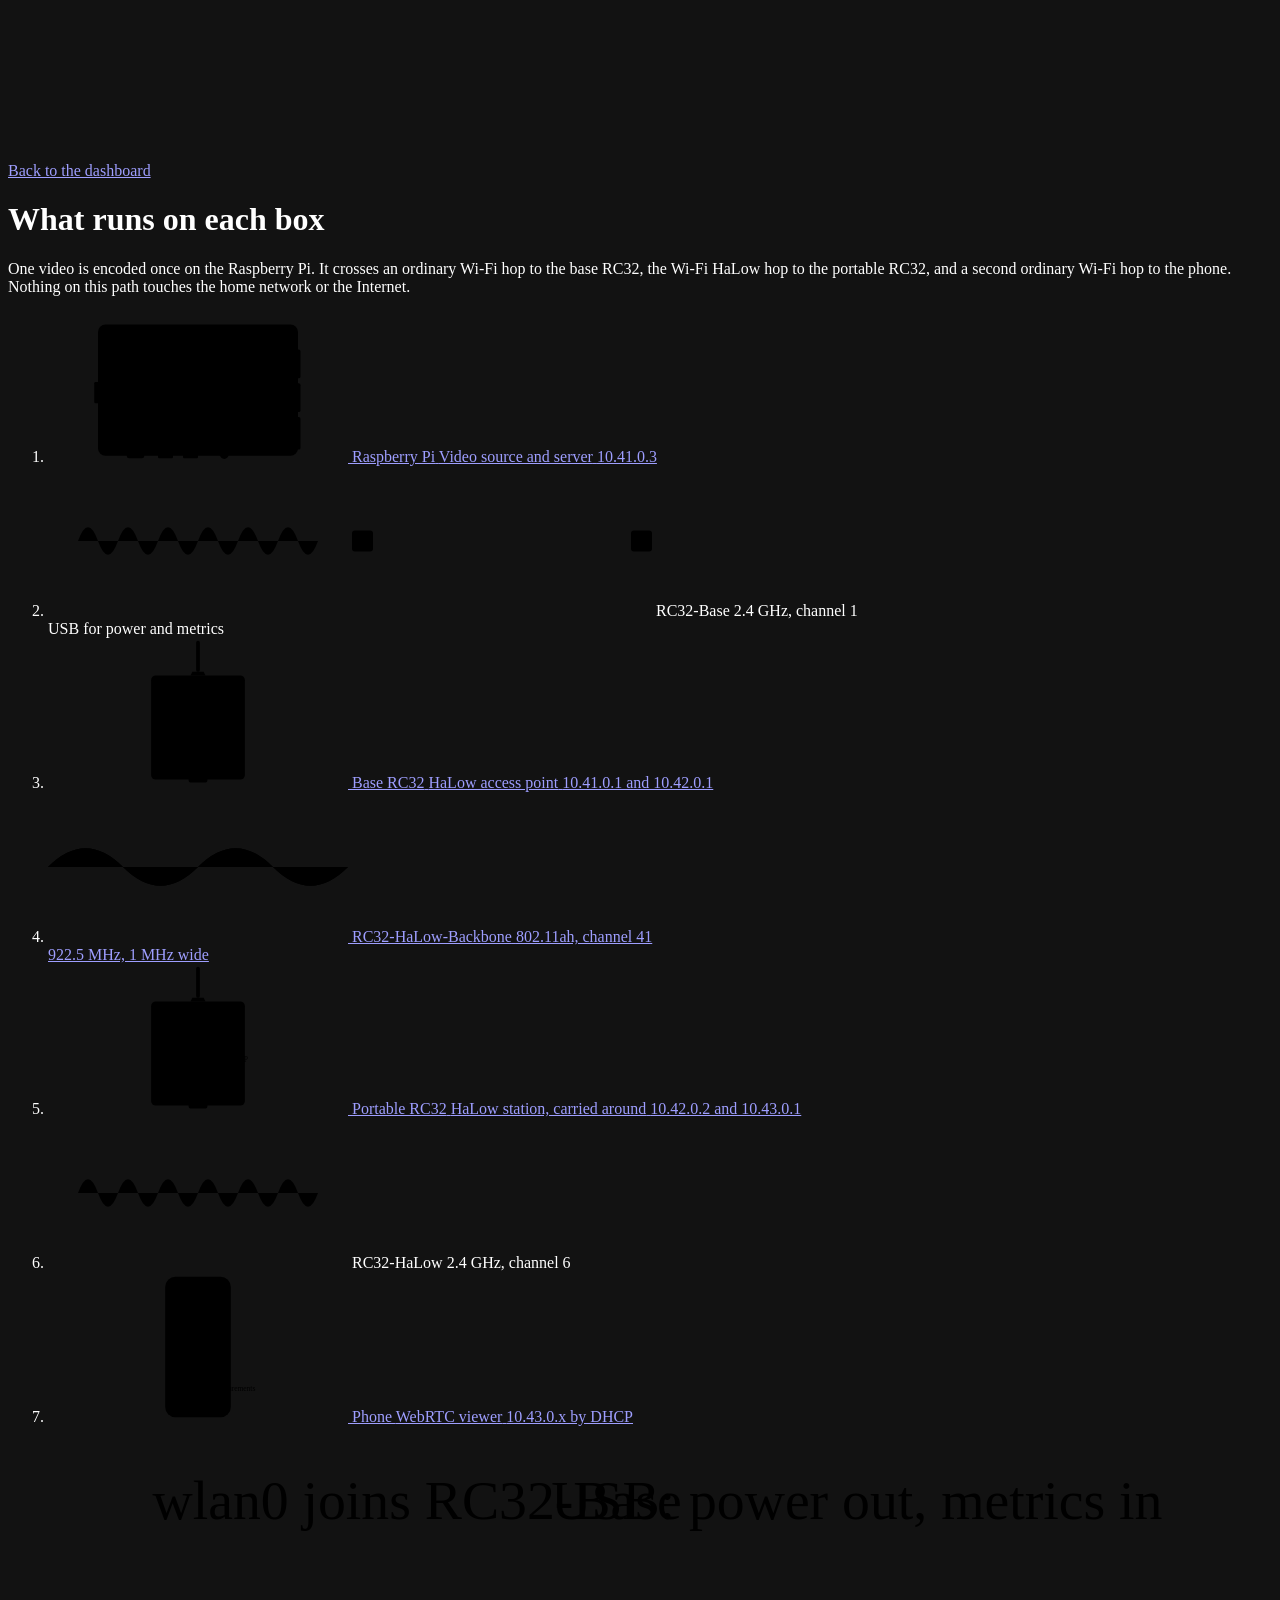
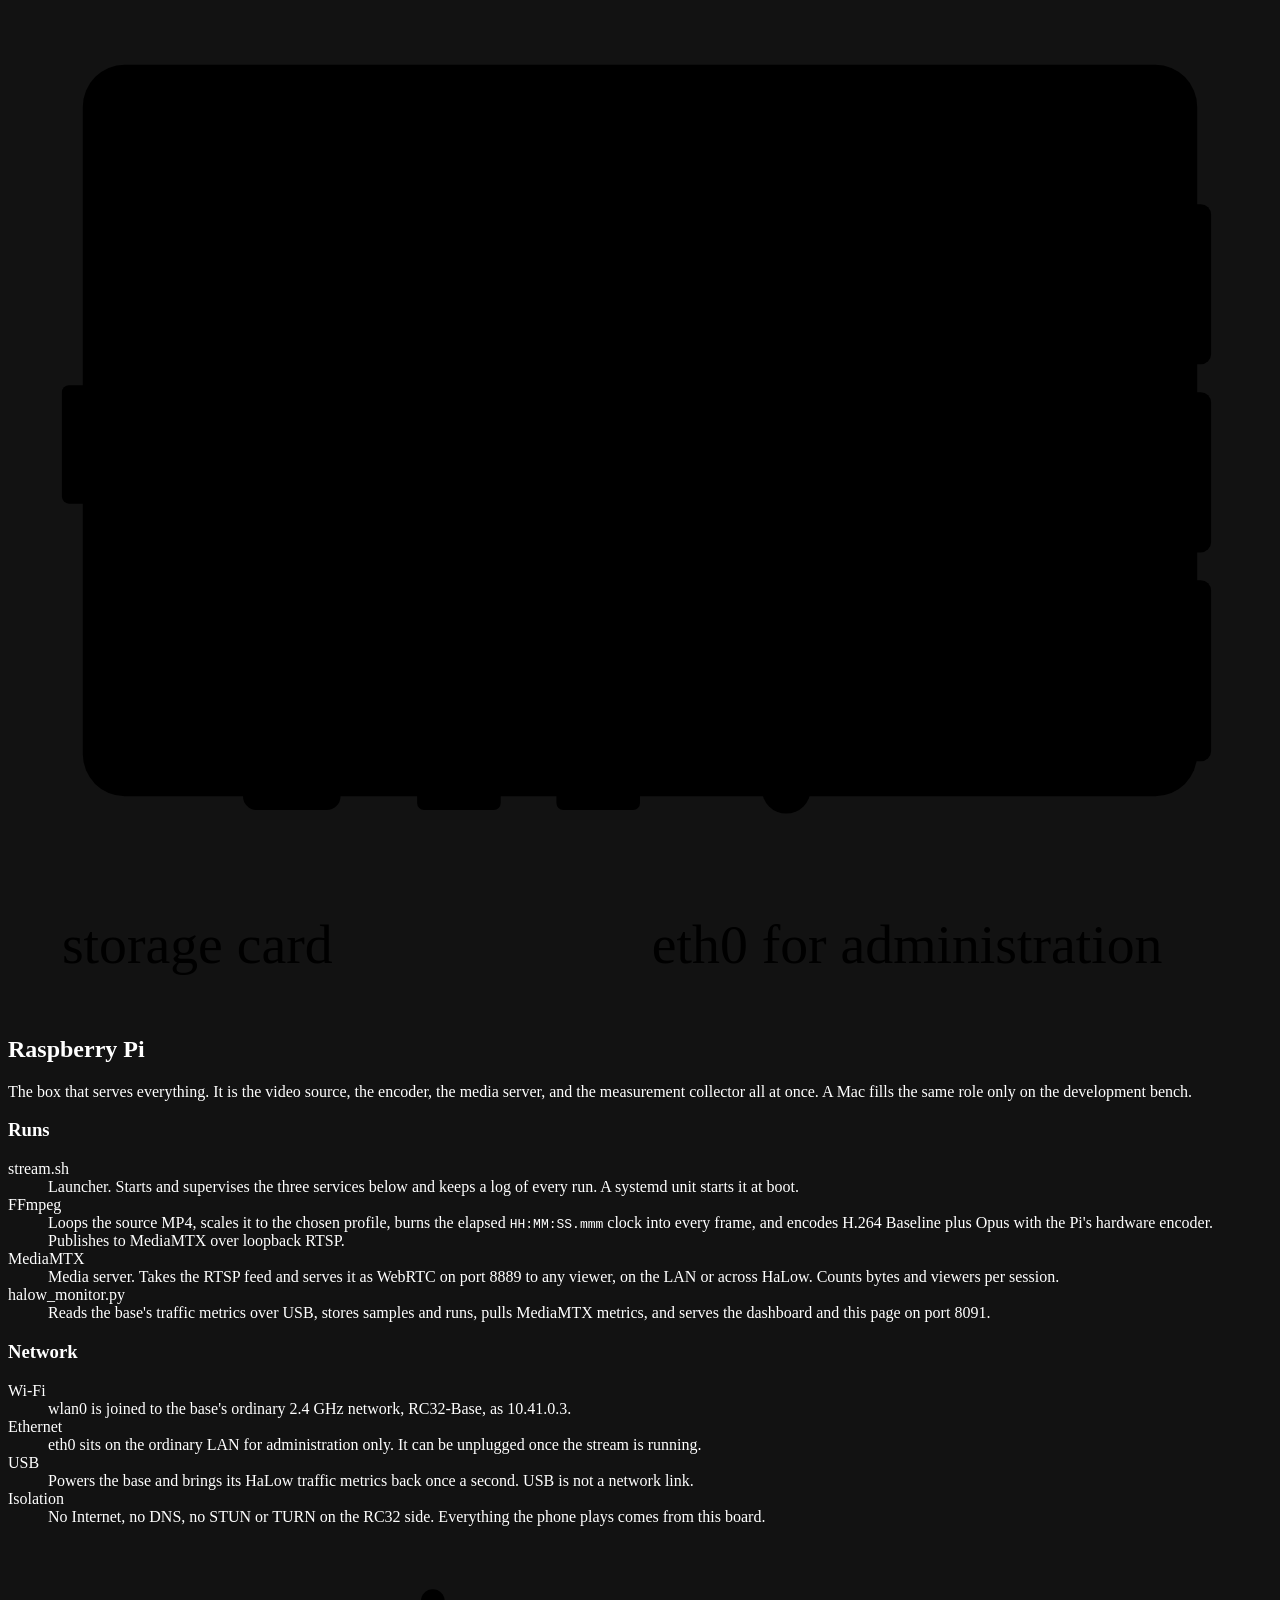
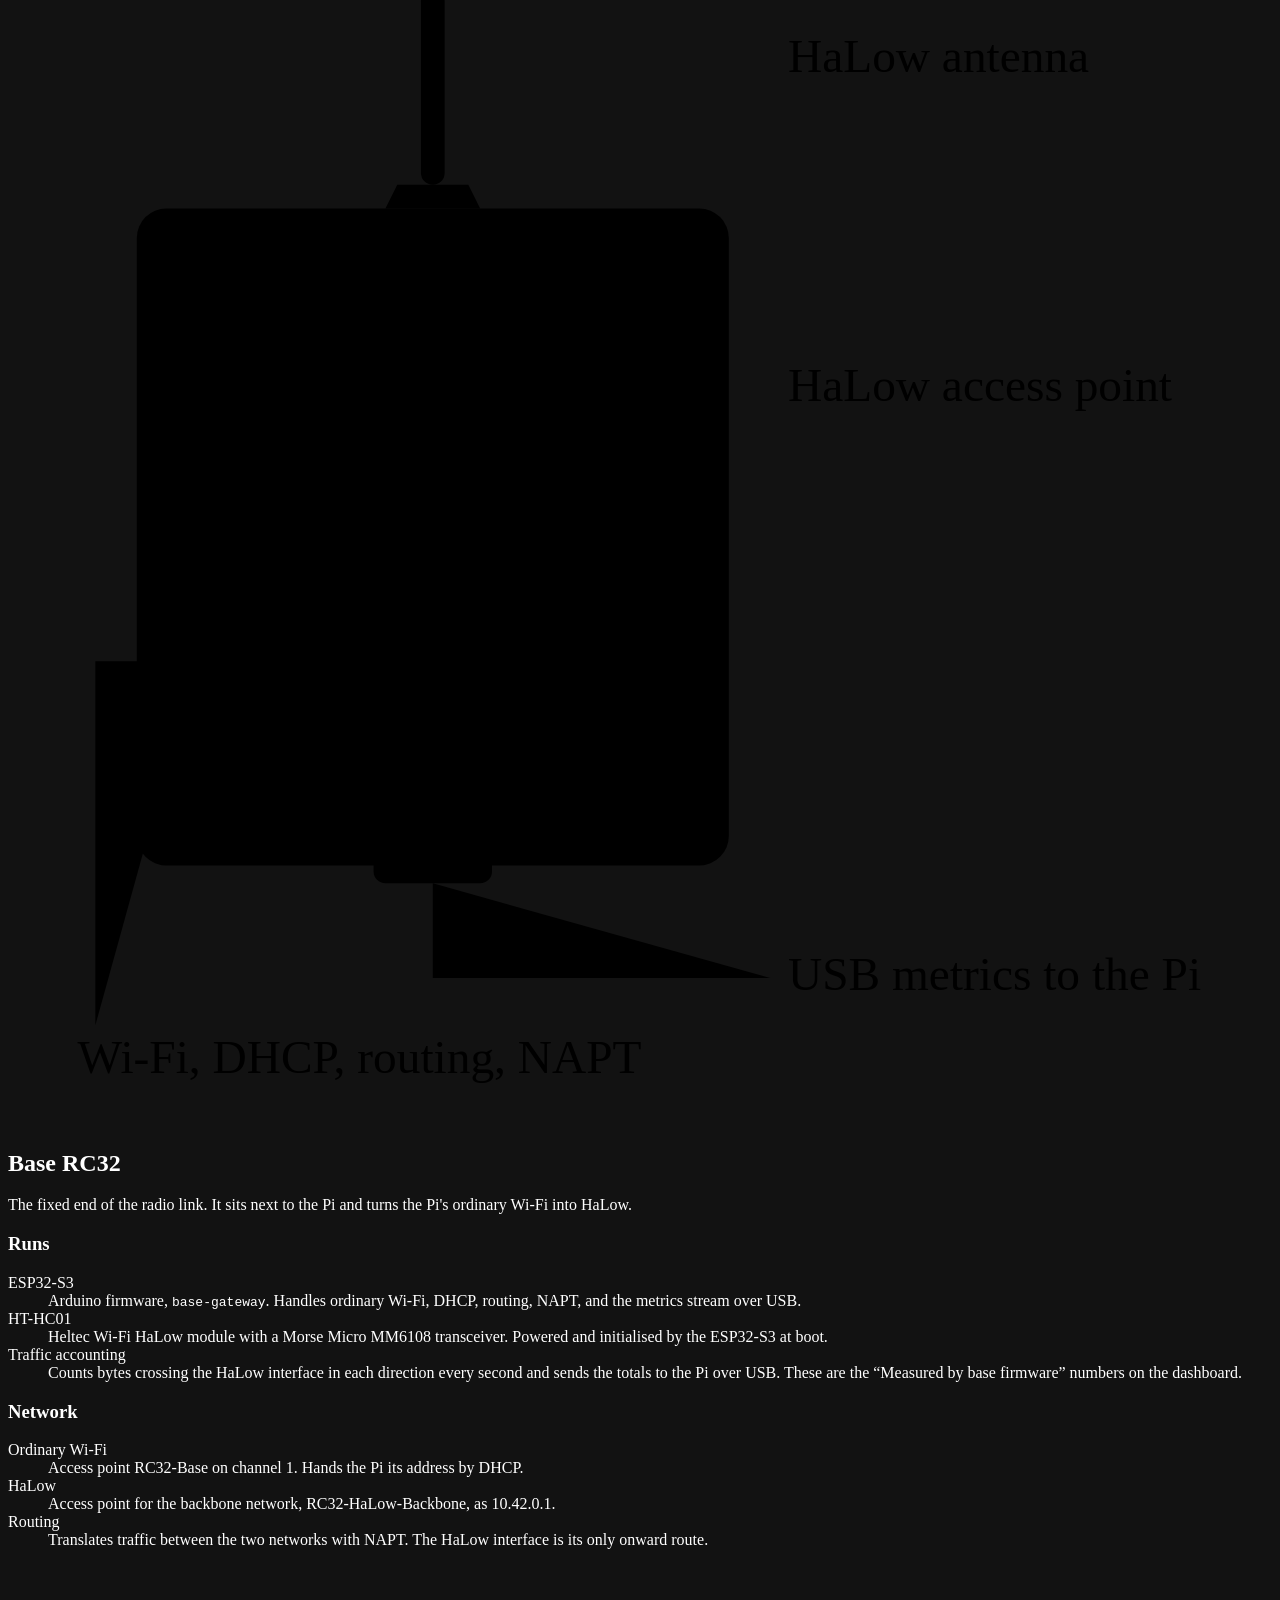
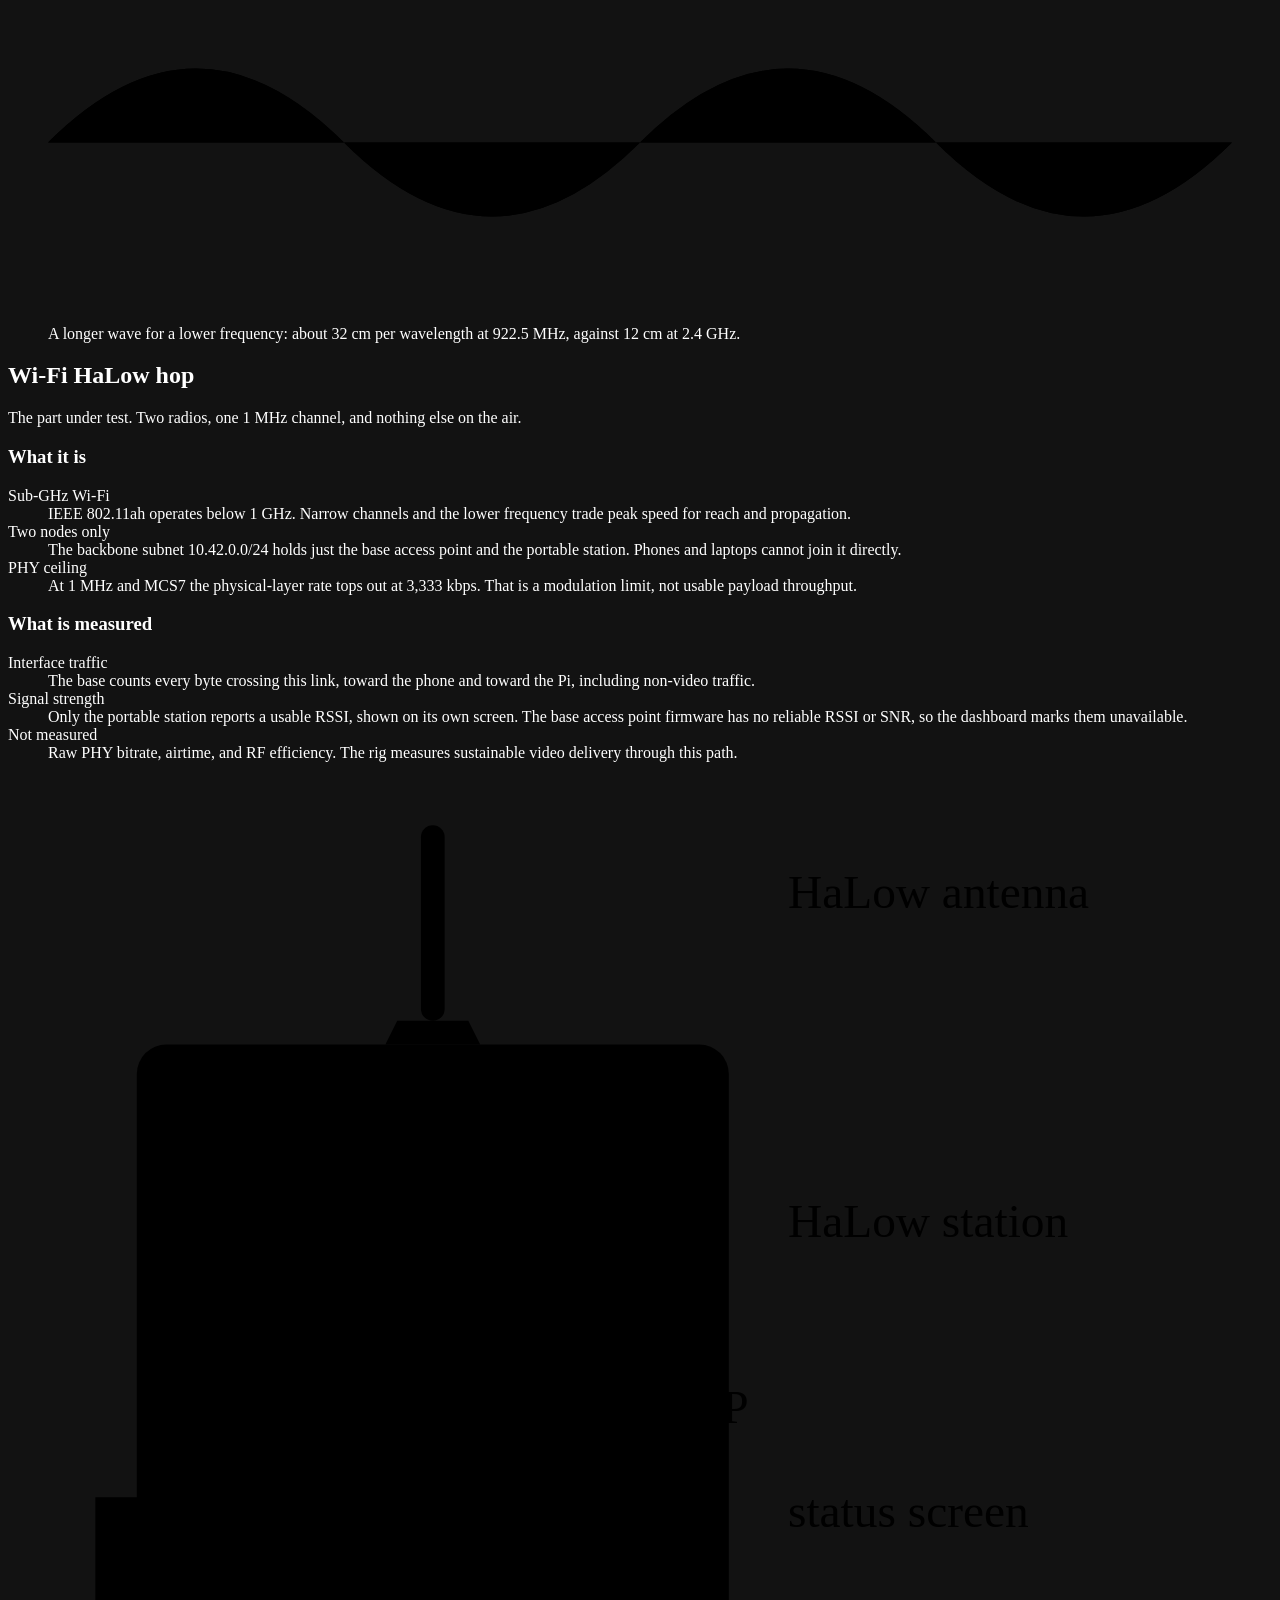
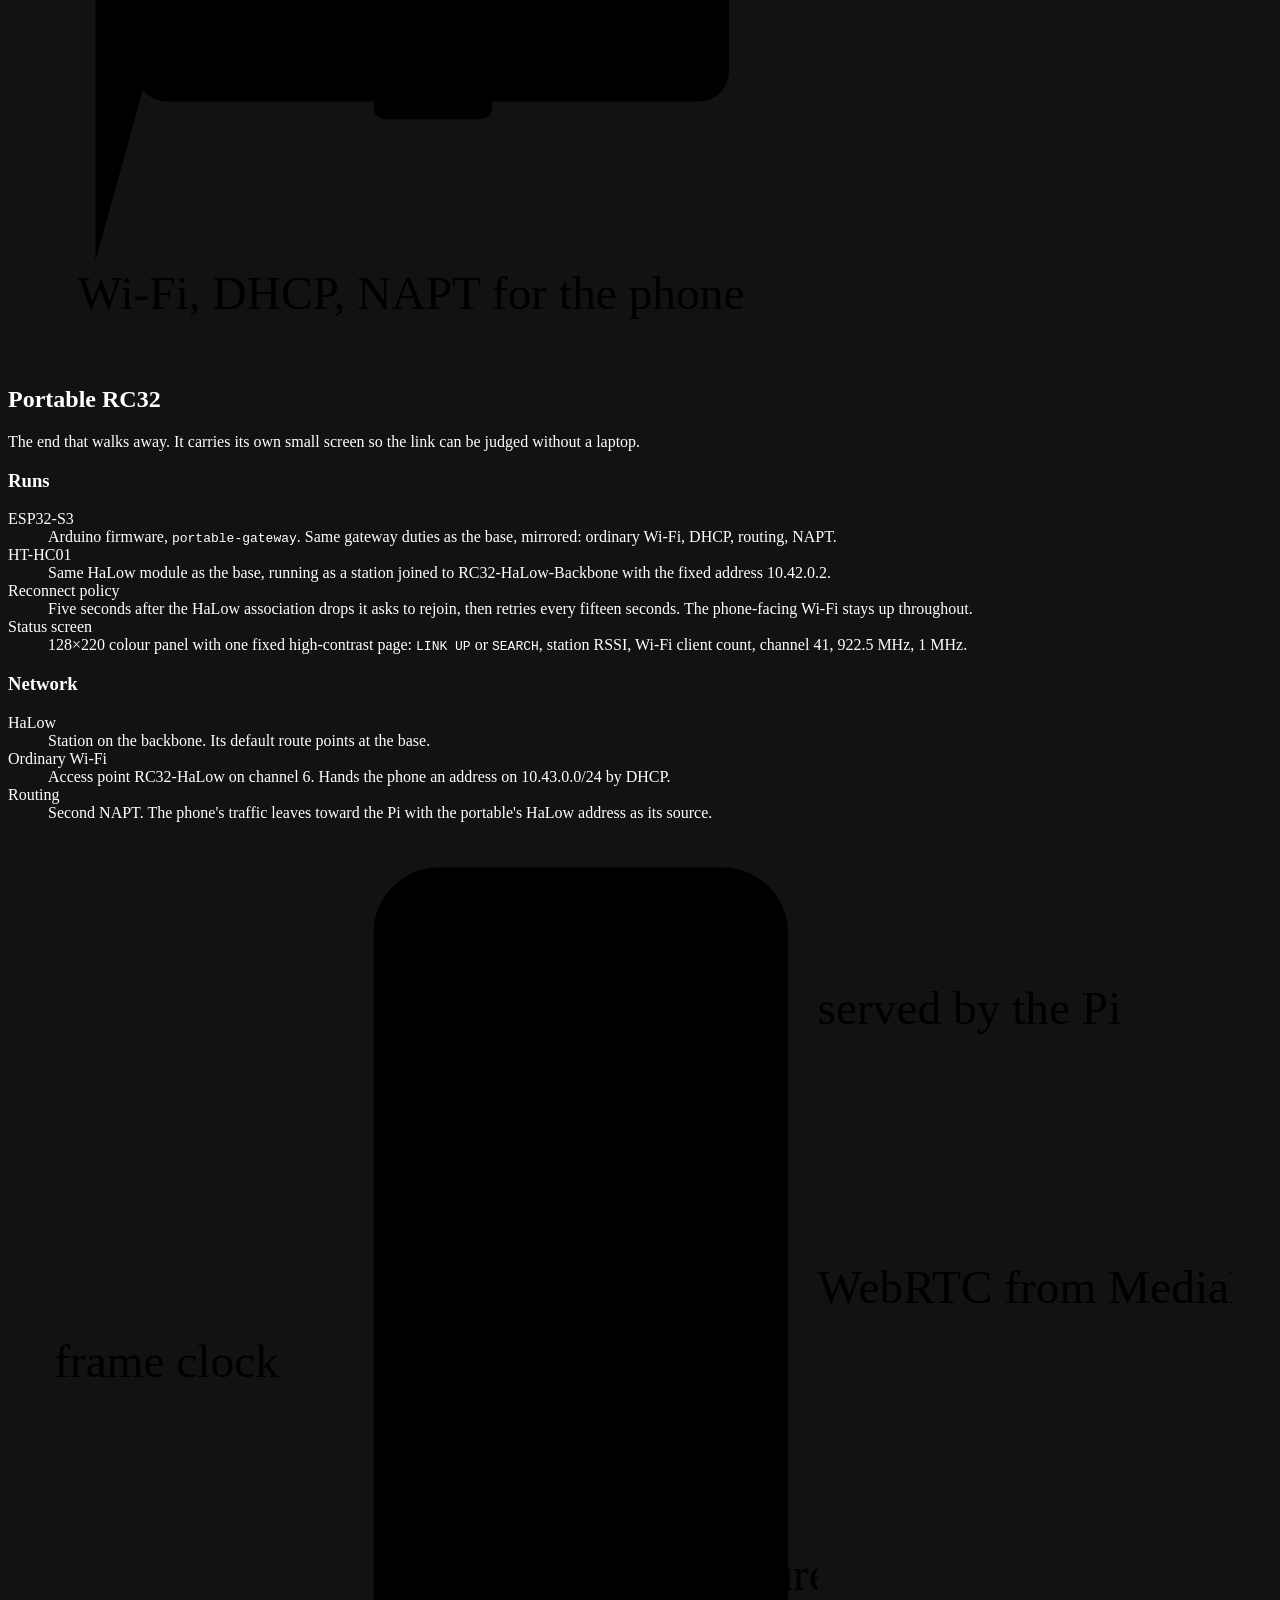
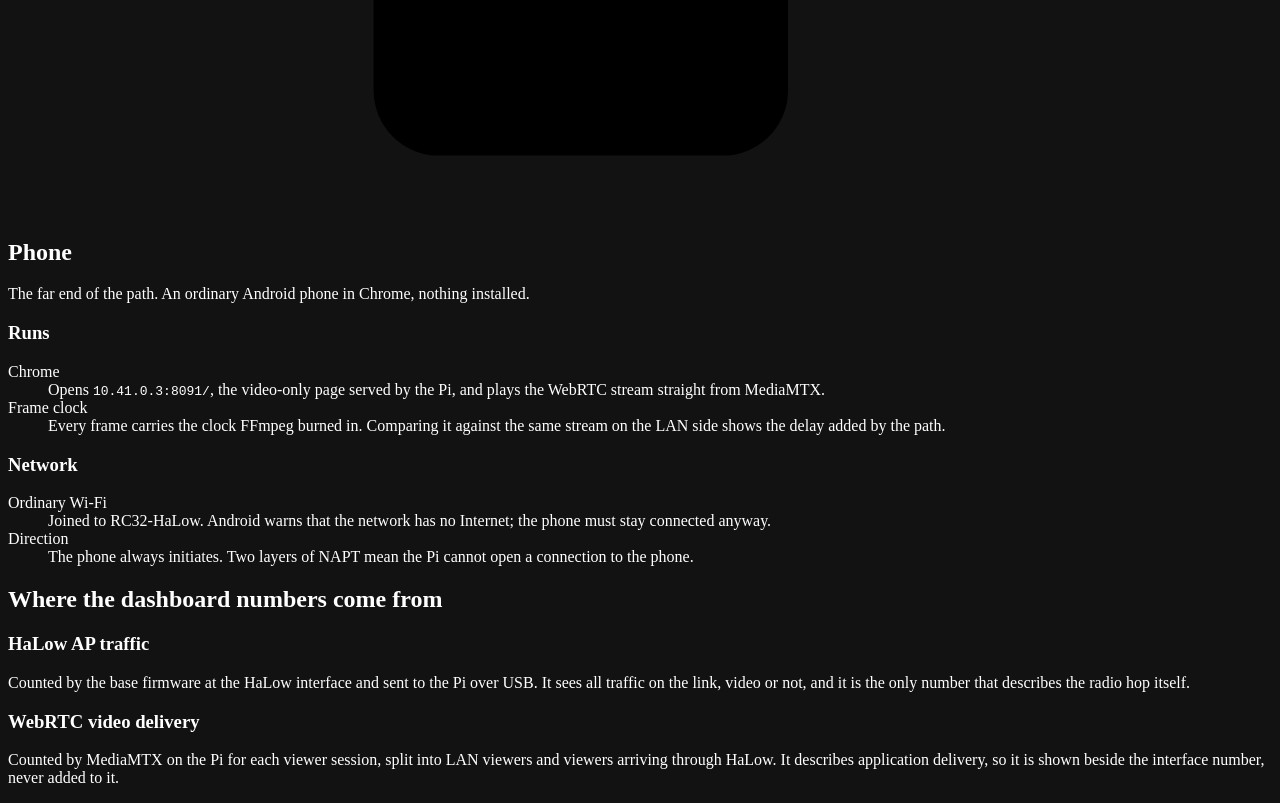
==== commit bc1ad852: "Describe the USB link as power and metrics on the network path page" ====
--- a/monitor/path.html
+++ b/monitor/path.html
@@ -147,7 +147,7 @@
         <path class="wave wave--halow" d="M0 60 q50 -50 100 0 t100 0 t100 0 t100 0"/>
       </symbol>
 
-      <!-- USB cable between the Pi and the base: power and serial, not a network link. -->
+      <!-- USB cable between the Pi and the base: power one way, metrics the other, not a network link. -->
       <symbol id="sym-link-usb" viewBox="0 0 200 40">
         <path class="usb-cable" d="M4 20 H 196"/>
         <rect class="usb-plug" x="0" y="13" width="14" height="14" rx="2"/>
@@ -177,9 +177,9 @@
         </li>
         <li class="link link--wifi">
           <svg class="link-art" role="img" aria-label="Ordinary Wi-Fi link"><use href="#sym-link-wifi"/></svg>
-          <svg class="link-art link-art--usb" role="img" aria-label="USB cable"><use href="#sym-link-usb"/></svg>
+          <svg class="link-art link-art--usb" role="img" aria-label="USB cable carrying power and metrics"><use href="#sym-link-usb"/></svg>
           <span class="link-name">RC32-Base</span>
-          <span class="link-note">2.4 GHz, channel 1<br>USB for power and serial</span>
+          <span class="link-note">2.4 GHz, channel 1<br>USB for power and metrics</span>
         </li>
         <li class="station">
           <a href="#hop-base">
@@ -231,7 +231,7 @@
             </g>
             <g class="callout">
               <path d="M315 60 V -14"/>
-              <text x="320" y="-22" text-anchor="end">USB to the base RC32</text>
+              <text x="320" y="-22" text-anchor="end">USB: power out, metrics in</text>
             </g>
             <g class="callout">
               <path d="M8 146 V 262"/>
@@ -253,7 +253,7 @@
                 <div><dt>stream.sh</dt><dd>Launcher. Starts and supervises the three services below and keeps a log of every run. A systemd unit starts it at boot.</dd></div>
                 <div><dt>FFmpeg</dt><dd>Loops the source MP4, scales it to the chosen profile, burns the elapsed <code>HH:MM:SS.mmm</code> clock into every frame, and encodes H.264 Baseline plus Opus with the Pi's hardware encoder. Publishes to MediaMTX over loopback RTSP.</dd></div>
                 <div><dt>MediaMTX</dt><dd>Media server. Takes the RTSP feed and serves it as WebRTC on port 8889 to any viewer, on the LAN or across HaLow. Counts bytes and viewers per session.</dd></div>
-                <div><dt>halow_monitor.py</dt><dd>Reads the base's USB serial telemetry, stores samples and runs, pulls MediaMTX metrics, and serves the dashboard and this page on port 8091.</dd></div>
+                <div><dt>halow_monitor.py</dt><dd>Reads the base's traffic metrics over USB, stores samples and runs, pulls MediaMTX metrics, and serves the dashboard and this page on port 8091.</dd></div>
               </dl>
             </section>
             <section aria-labelledby="mac-network">
@@ -261,7 +261,7 @@
               <dl>
                 <div><dt>Wi-Fi</dt><dd>wlan0 is joined to the base's ordinary 2.4 GHz network, RC32-Base, as 10.41.0.3.</dd></div>
                 <div><dt>Ethernet</dt><dd>eth0 sits on the ordinary LAN for administration only. It can be unplugged once the stream is running.</dd></div>
-                <div><dt>USB</dt><dd>Powers the base and carries its serial telemetry. USB is not a network link.</dd></div>
+                <div><dt>USB</dt><dd>Powers the base and brings its HaLow traffic metrics back once a second. USB is not a network link.</dd></div>
                 <div><dt>Isolation</dt><dd>No Internet, no DNS, no STUN or TURN on the RC32 side. Everything the phone plays comes from this board.</dd></div>
               </dl>
             </section>
@@ -287,7 +287,7 @@
             </g>
             <g class="callout">
               <path d="M130 308 V 340 H 244"/>
-              <text x="250" y="344">USB serial to the Pi</text>
+              <text x="250" y="344">USB metrics to the Pi</text>
             </g>
           </svg>
         </figure>
@@ -298,9 +298,9 @@
             <section aria-labelledby="base-runs">
               <h3 id="base-runs">Runs</h3>
               <dl>
-                <div><dt>ESP32-S3</dt><dd>Arduino firmware, <code>base-gateway</code>. Handles ordinary Wi-Fi, DHCP, routing, NAPT, and the serial telemetry stream.</dd></div>
+                <div><dt>ESP32-S3</dt><dd>Arduino firmware, <code>base-gateway</code>. Handles ordinary Wi-Fi, DHCP, routing, NAPT, and the metrics stream over USB.</dd></div>
                 <div><dt>HT-HC01</dt><dd>Heltec Wi-Fi HaLow module with a Morse Micro MM6108 transceiver. Powered and initialised by the ESP32-S3 at boot.</dd></div>
-                <div><dt>Traffic accounting</dt><dd>Counts bytes crossing the HaLow interface in each direction every interval and reports the totals over USB serial. These are the “Measured by base firmware” numbers on the dashboard.</dd></div>
+                <div><dt>Traffic accounting</dt><dd>Counts bytes crossing the HaLow interface in each direction every second and sends the totals to the Pi over USB. These are the “Measured by base firmware” numbers on the dashboard.</dd></div>
               </dl>
             </section>
             <section aria-labelledby="base-network">
@@ -436,7 +436,7 @@
         <div class="box-columns">
           <section class="meter meter--ap" aria-labelledby="meter-ap">
             <h3 id="meter-ap">HaLow AP traffic</h3>
-            <p>Counted by the base firmware at the HaLow interface and sent to the Pi over USB serial. It sees all traffic on the link, video or not, and it is the only number that describes the radio hop itself.</p>
+            <p>Counted by the base firmware at the HaLow interface and sent to the Pi over USB. It sees all traffic on the link, video or not, and it is the only number that describes the radio hop itself.</p>
           </section>
           <section class="meter meter--video" aria-labelledby="meter-video">
             <h3 id="meter-video">WebRTC video delivery</h3>
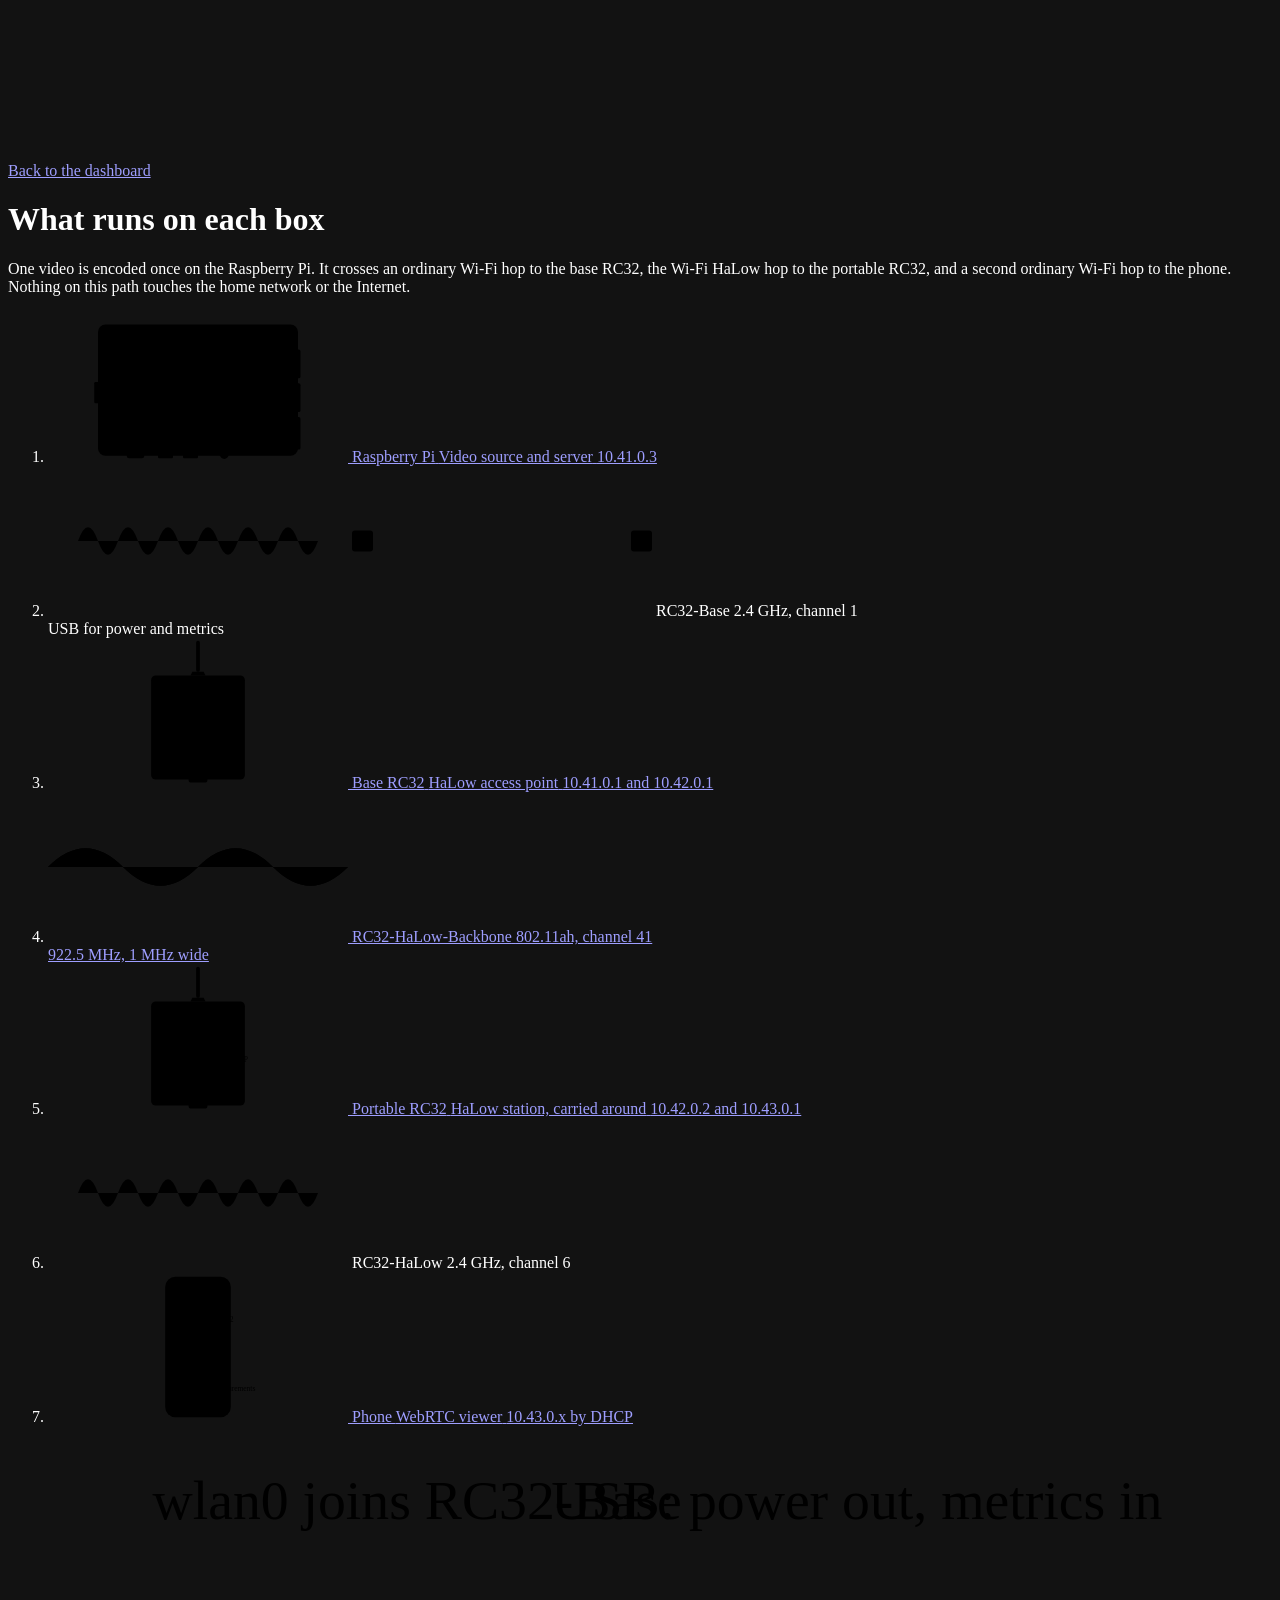
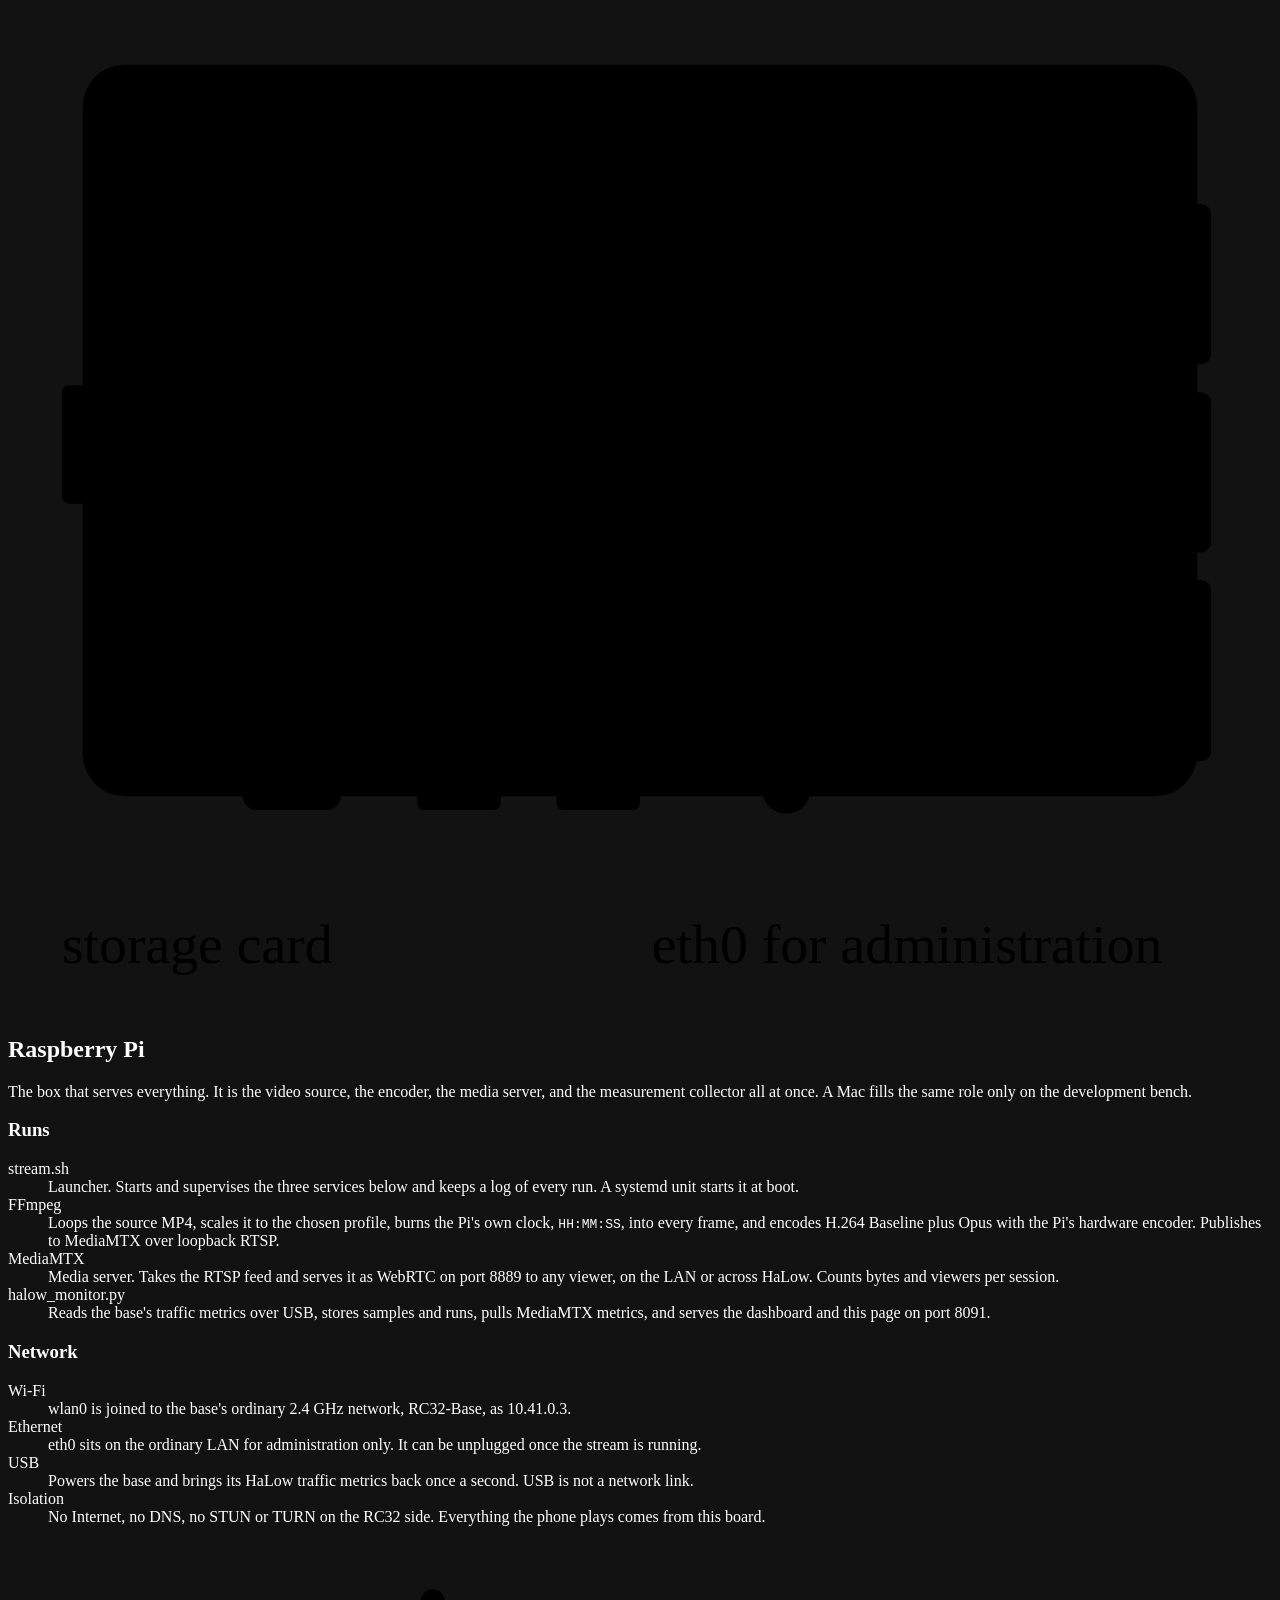
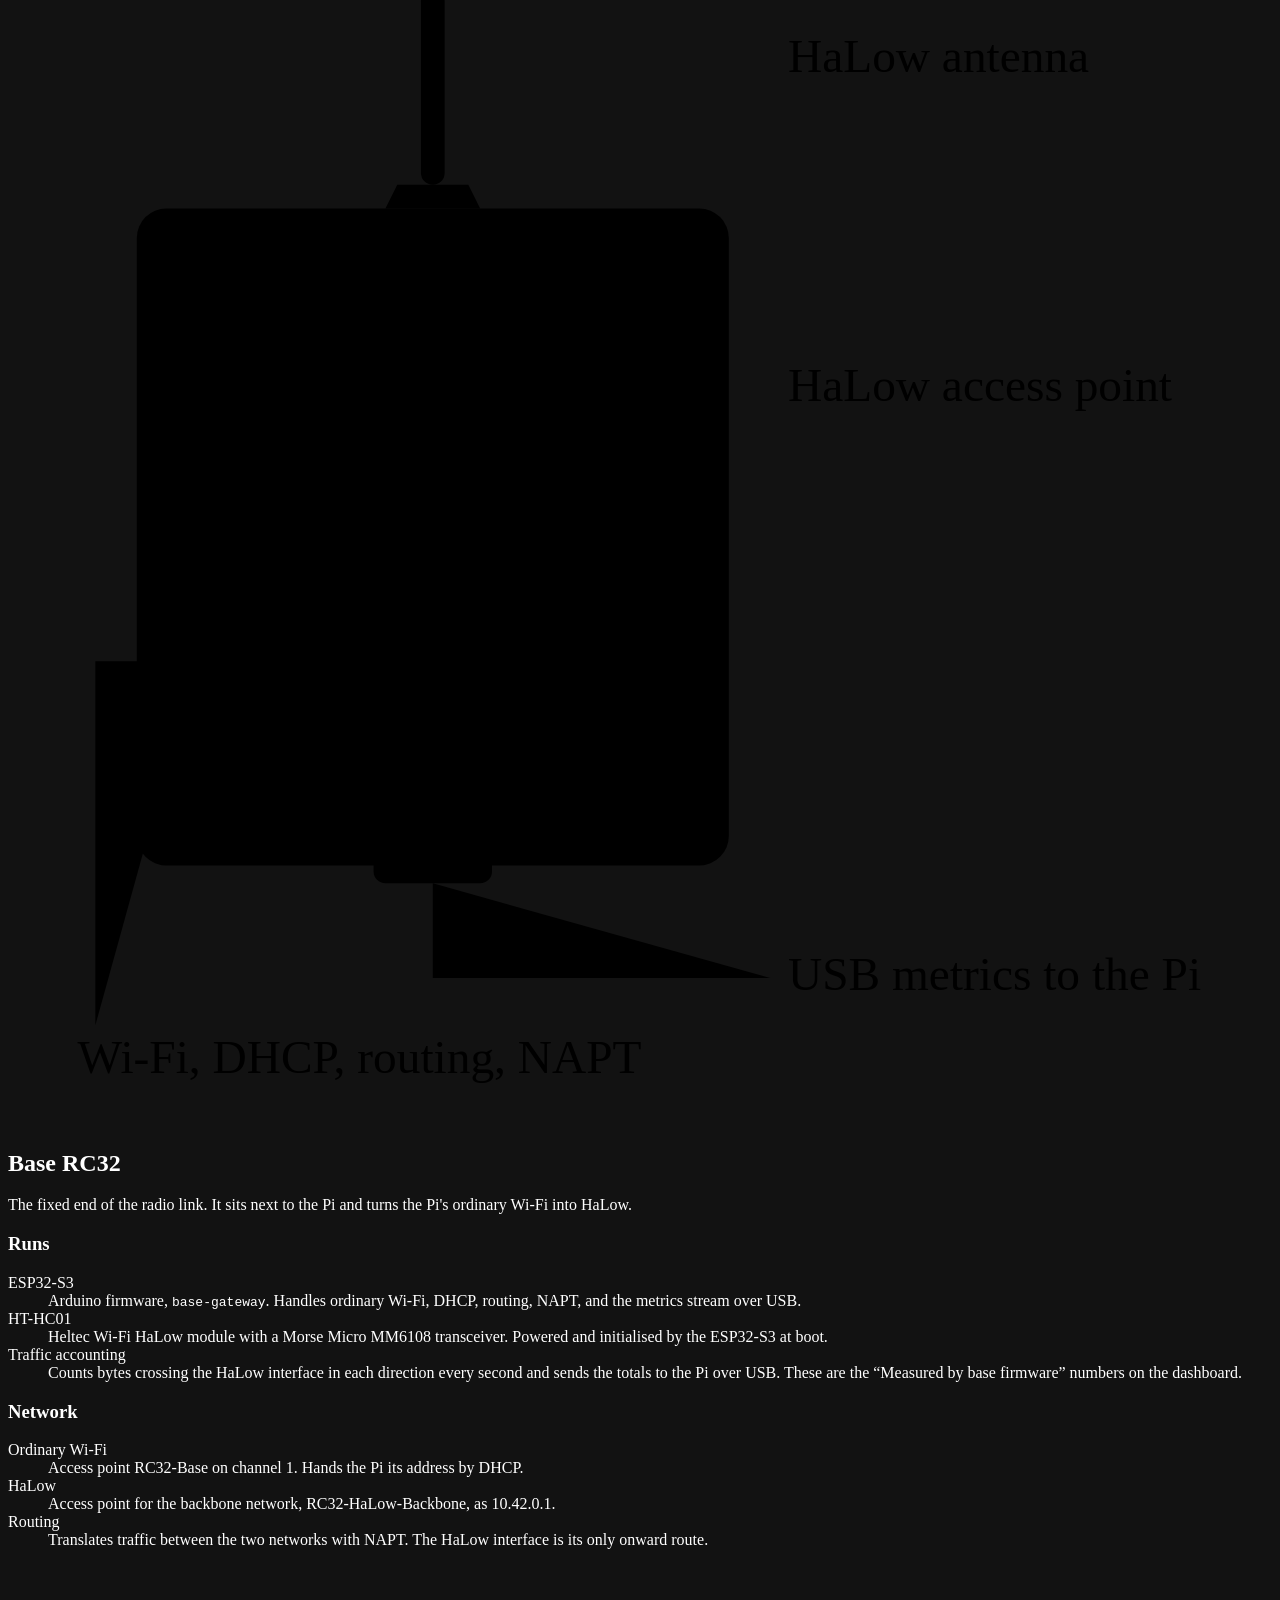
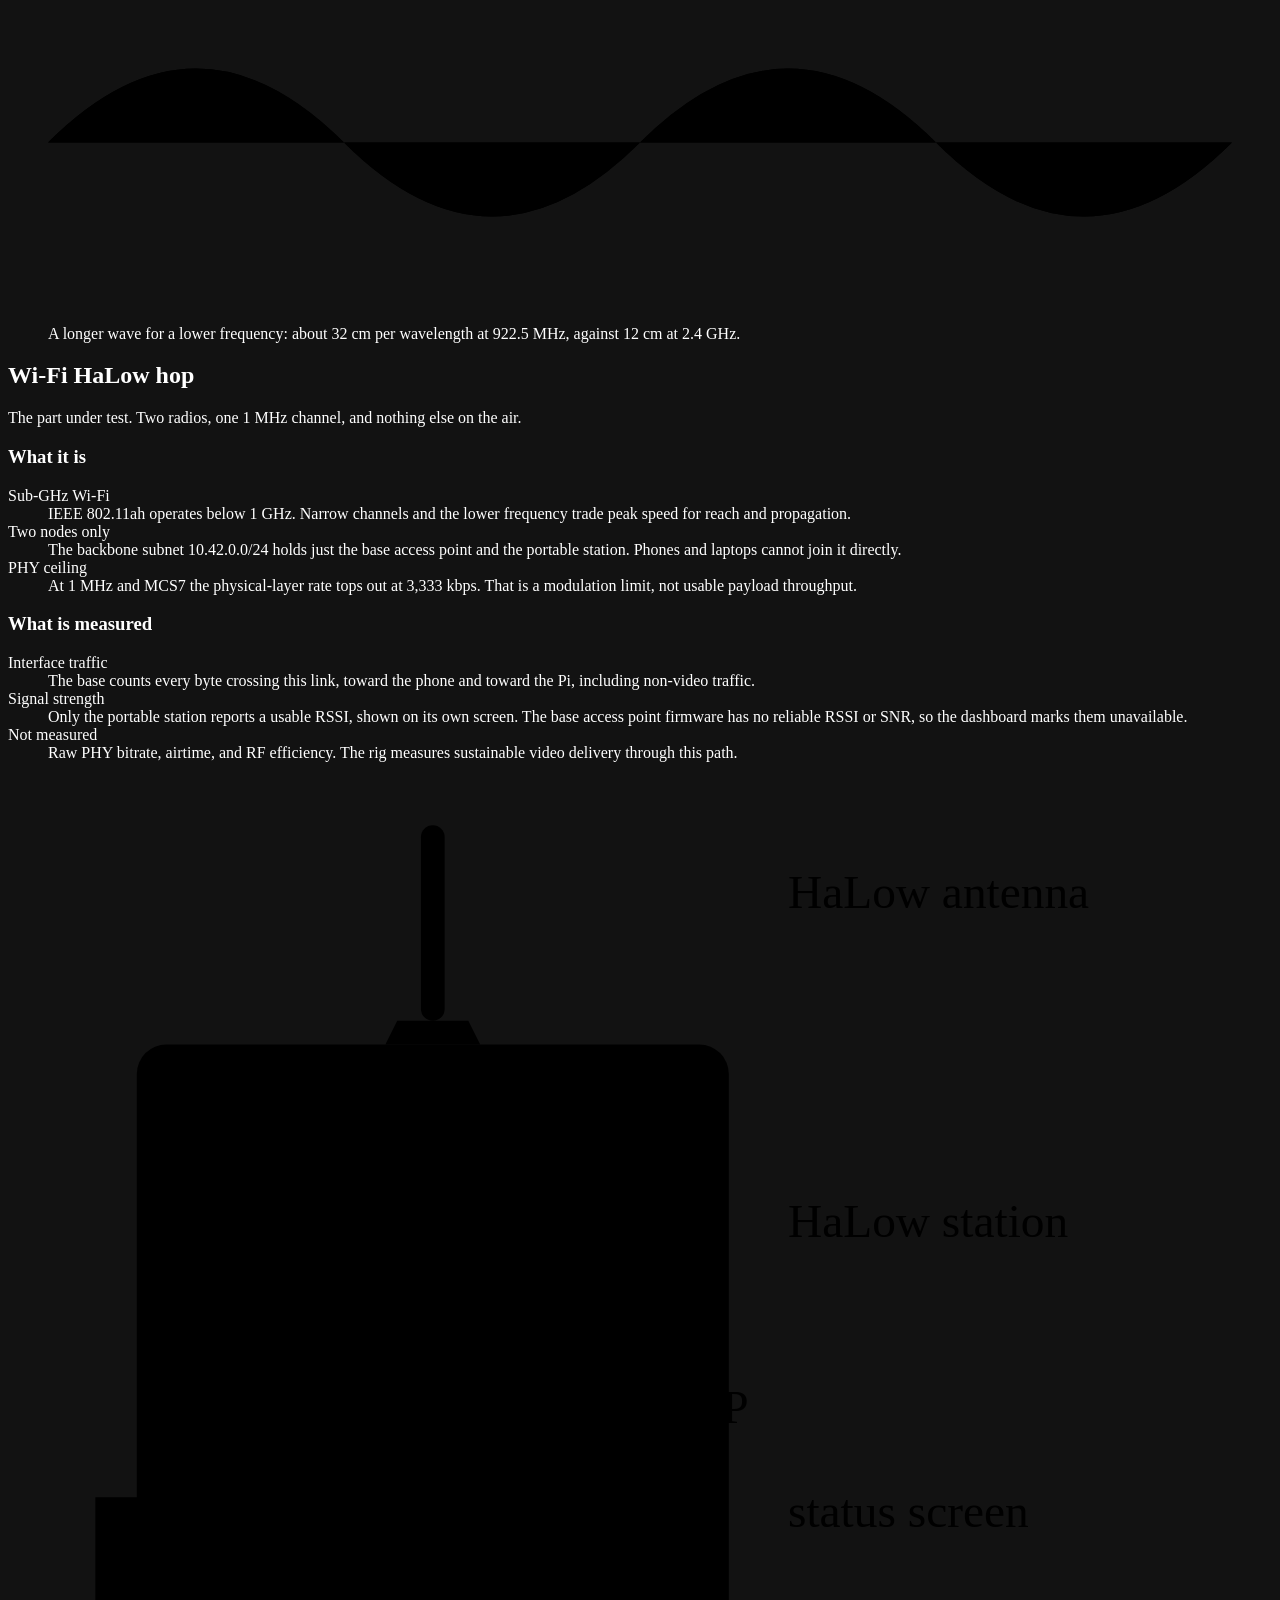
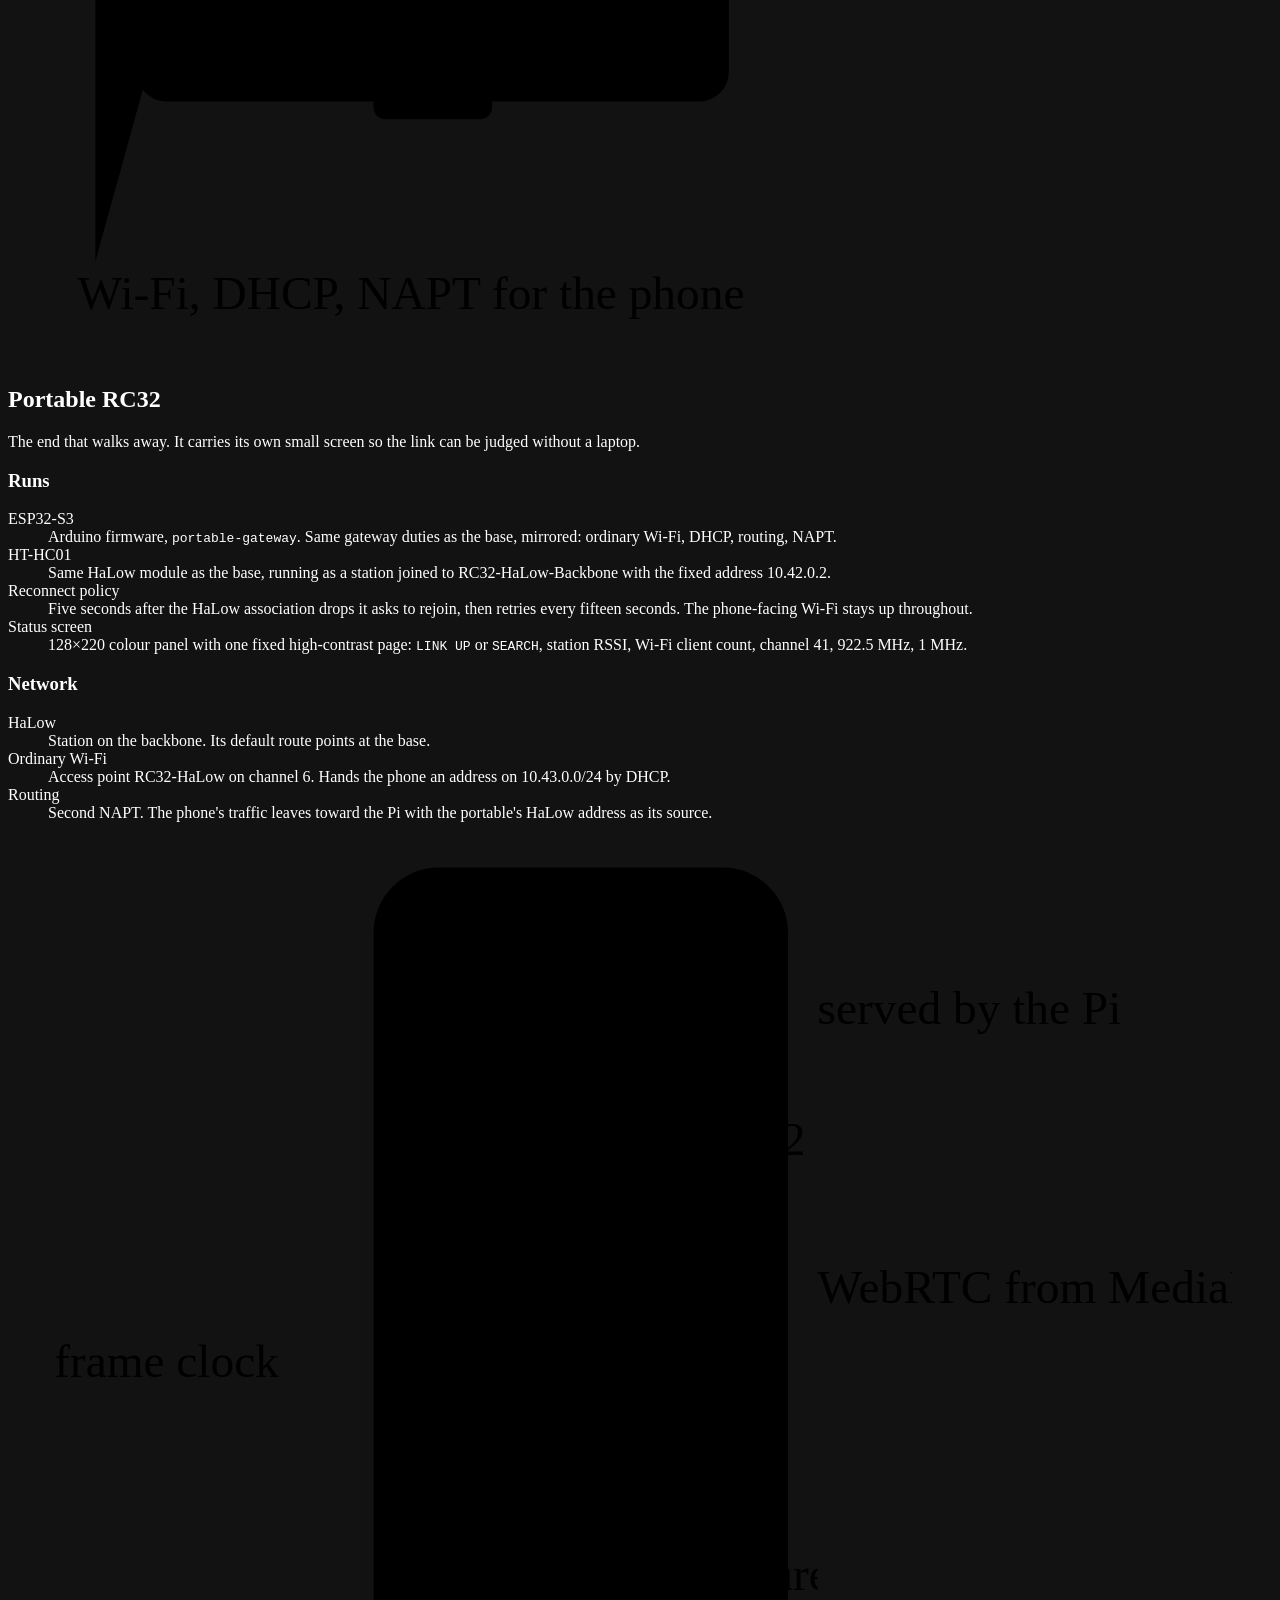
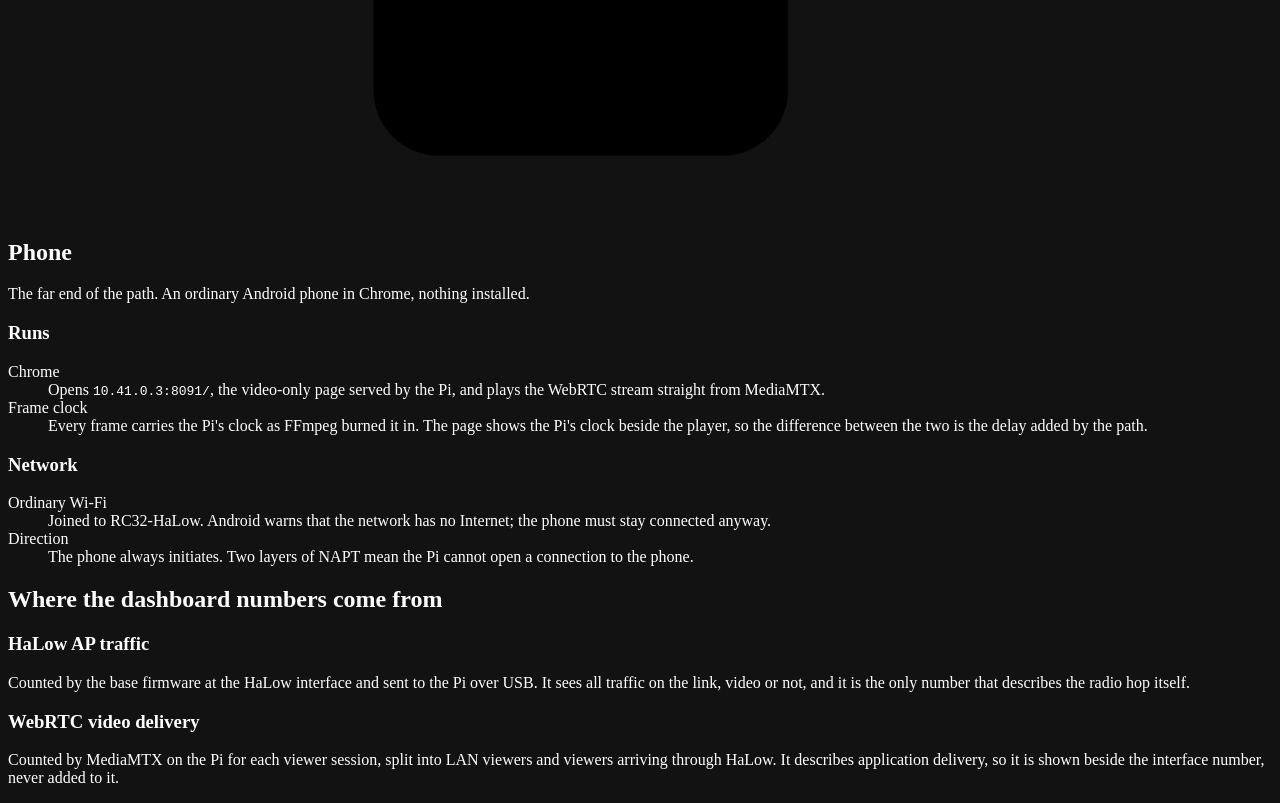
==== commit ef307f16: "Burn the host wall clock into frames and show a synced Pi clock beside the player" ====
--- a/monitor/path.html
+++ b/monitor/path.html
@@ -127,8 +127,10 @@
         <rect class="ph-video" x="18" y="118" width="124" height="70"/>
         <path class="ph-video-shape" d="M18 188 C 40 150, 62 176, 84 156 S 124 150, 142 170 V 188 Z"/>
         <circle class="ph-video-sun" cx="118" cy="138" r="9"/>
-        <rect class="ph-clock-box" x="24" y="172" width="64" height="12" rx="1"/>
-        <text class="ph-clock" x="27" y="181">00:01:23.456</text>
+        <rect class="ph-clock-box" x="96" y="98" width="42" height="11" rx="1"/>
+        <text class="ph-clock" x="99" y="107">23:12:12</text>
+        <rect class="ph-clock-box" x="24" y="172" width="46" height="12" rx="1"/>
+        <text class="ph-clock" x="27" y="181">23:12:13</text>
         <rect class="ph-meter" x="30" y="214" width="100" height="6" rx="3"/>
         <rect class="ph-meter ph-meter--fill" x="30" y="214" width="62" height="6" rx="3"/>
         <text class="ph-caption" x="30" y="240">Live video</text>
@@ -251,7 +253,7 @@
               <h3 id="mac-runs">Runs</h3>
               <dl>
                 <div><dt>stream.sh</dt><dd>Launcher. Starts and supervises the three services below and keeps a log of every run. A systemd unit starts it at boot.</dd></div>
-                <div><dt>FFmpeg</dt><dd>Loops the source MP4, scales it to the chosen profile, burns the elapsed <code>HH:MM:SS.mmm</code> clock into every frame, and encodes H.264 Baseline plus Opus with the Pi's hardware encoder. Publishes to MediaMTX over loopback RTSP.</dd></div>
+                <div><dt>FFmpeg</dt><dd>Loops the source MP4, scales it to the chosen profile, burns the Pi's own clock, <code>HH:MM:SS</code>, into every frame, and encodes H.264 Baseline plus Opus with the Pi's hardware encoder. Publishes to MediaMTX over loopback RTSP.</dd></div>
                 <div><dt>MediaMTX</dt><dd>Media server. Takes the RTSP feed and serves it as WebRTC on port 8889 to any viewer, on the LAN or across HaLow. Counts bytes and viewers per session.</dd></div>
                 <div><dt>halow_monitor.py</dt><dd>Reads the base's traffic metrics over USB, stores samples and runs, pulls MediaMTX metrics, and serves the dashboard and this page on port 8091.</dd></div>
               </dl>
@@ -417,7 +419,7 @@
               <h3 id="phone-runs">Runs</h3>
               <dl>
                 <div><dt>Chrome</dt><dd>Opens <code>10.41.0.3:8091/</code>, the video-only page served by the Pi, and plays the WebRTC stream straight from MediaMTX.</dd></div>
-                <div><dt>Frame clock</dt><dd>Every frame carries the clock FFmpeg burned in. Comparing it against the same stream on the LAN side shows the delay added by the path.</dd></div>
+                <div><dt>Frame clock</dt><dd>Every frame carries the Pi's clock as FFmpeg burned it in. The page shows the Pi's clock beside the player, so the difference between the two is the delay added by the path.</dd></div>
               </dl>
             </section>
             <section aria-labelledby="phone-network">
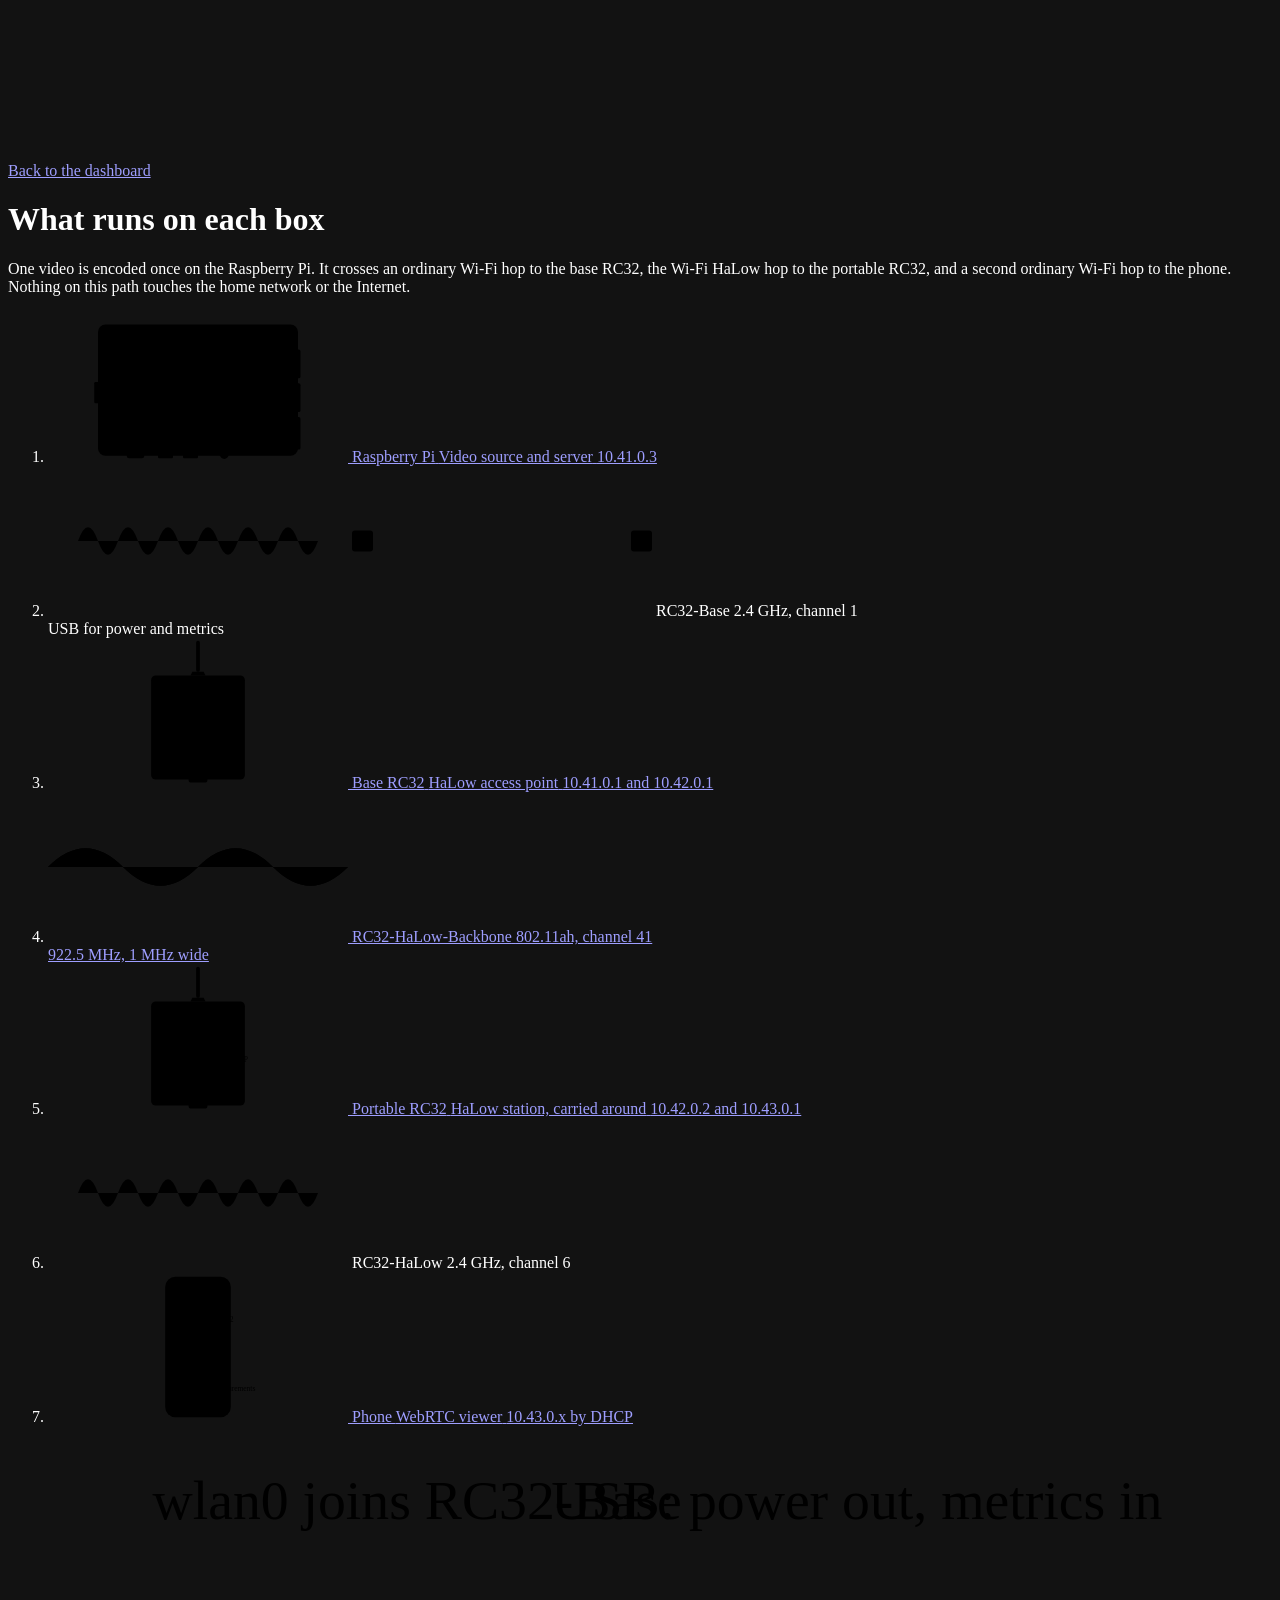
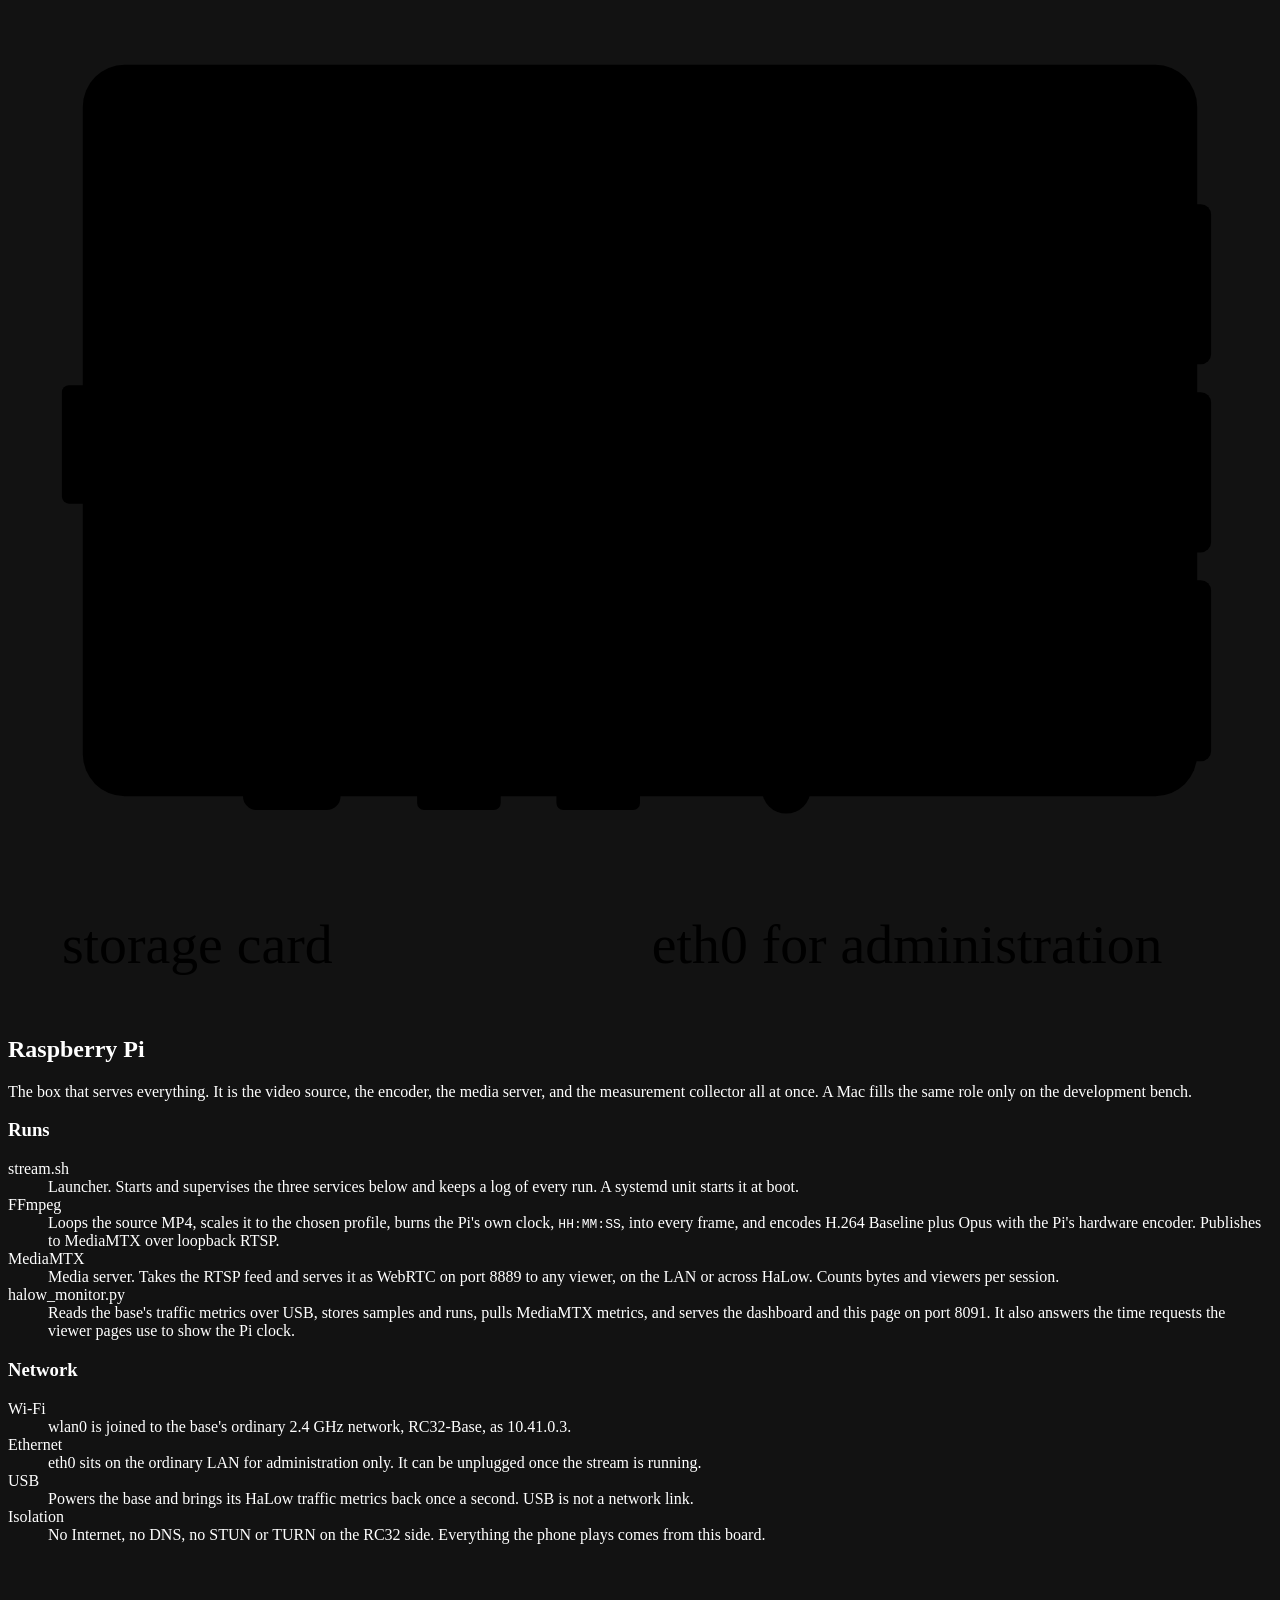
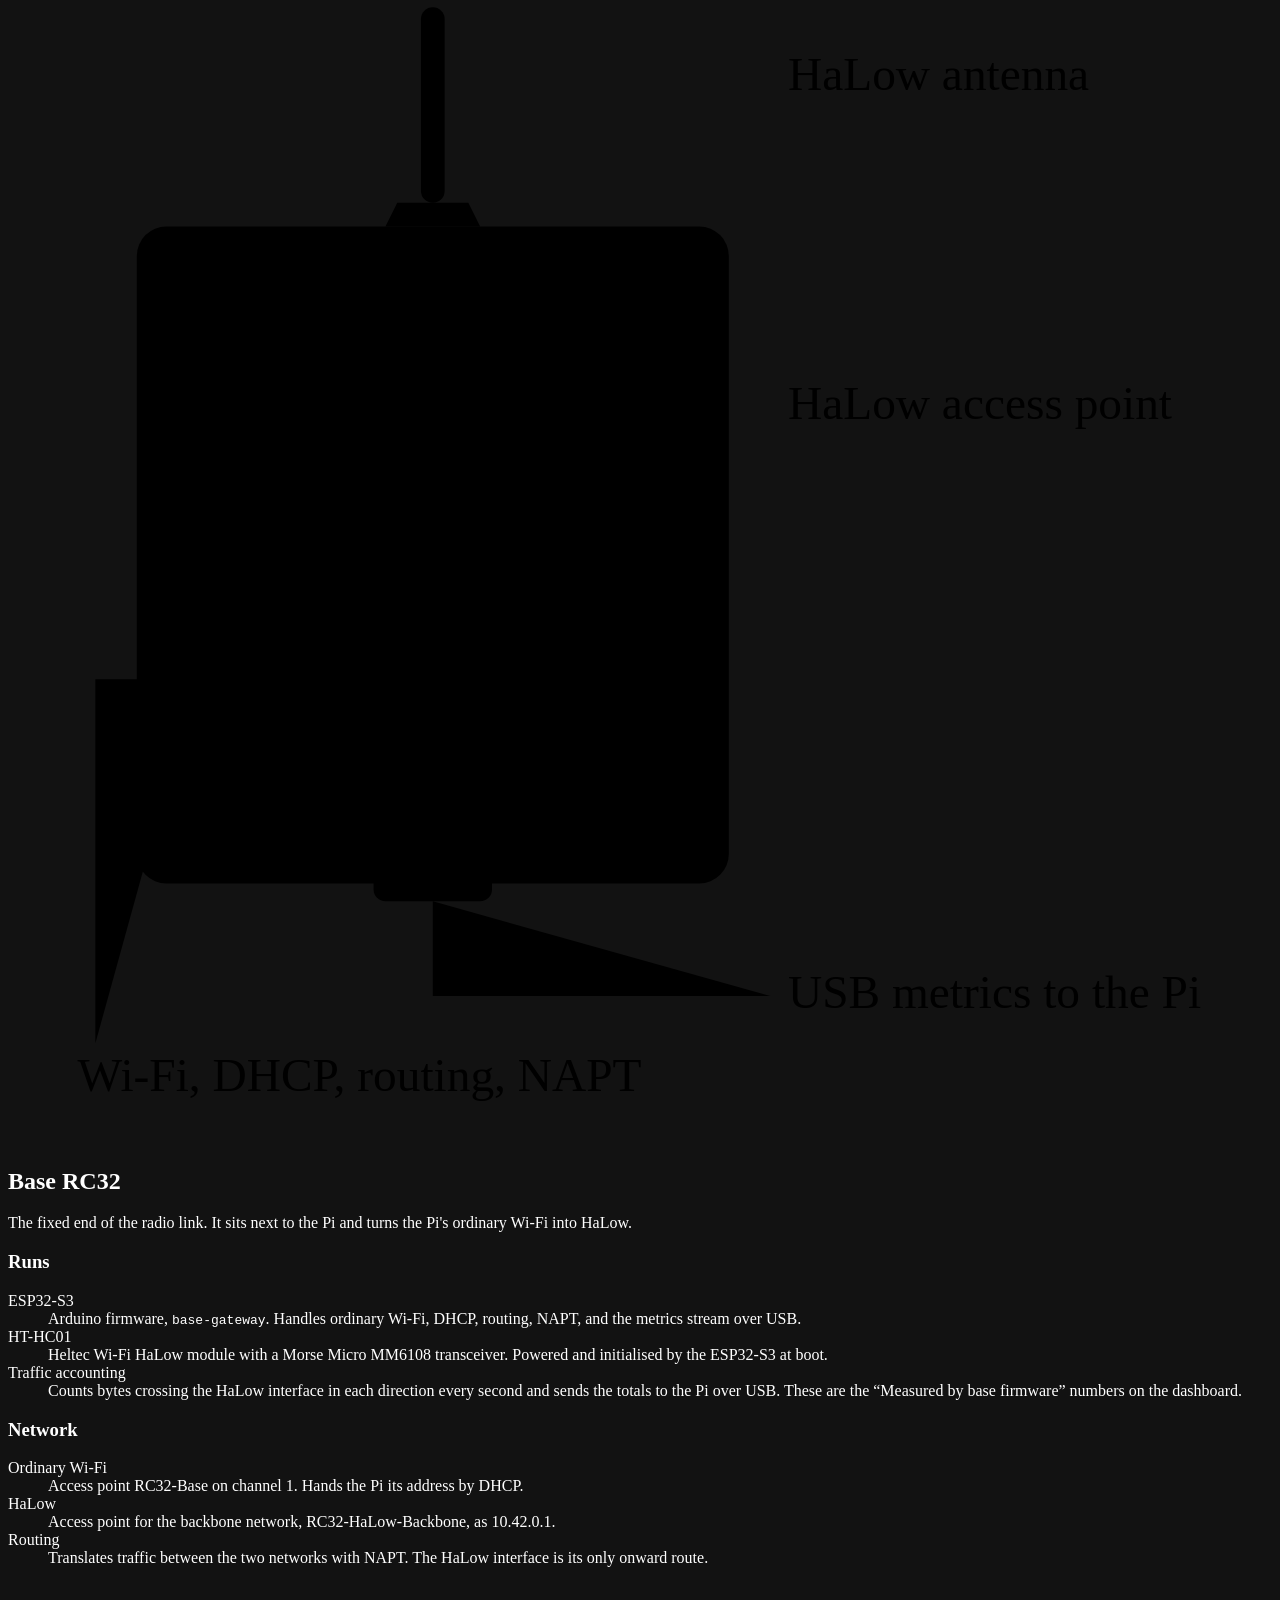
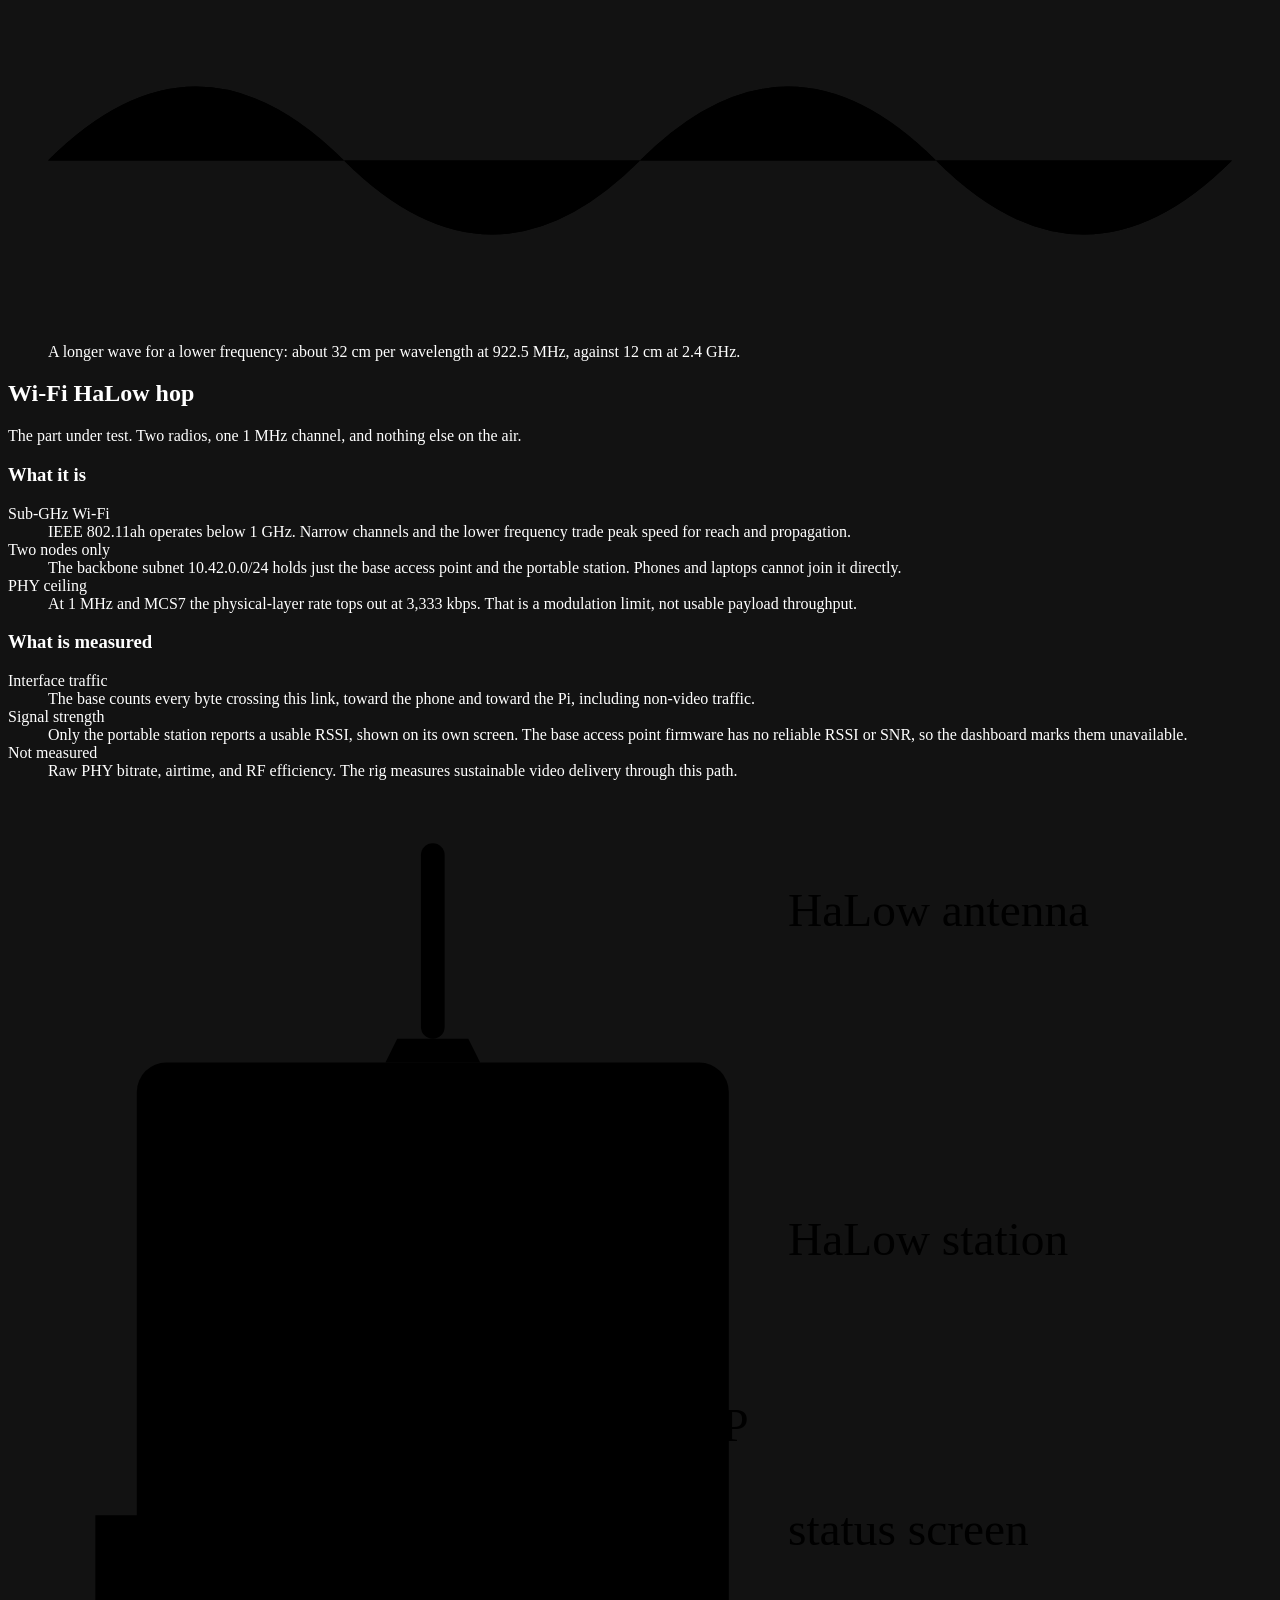
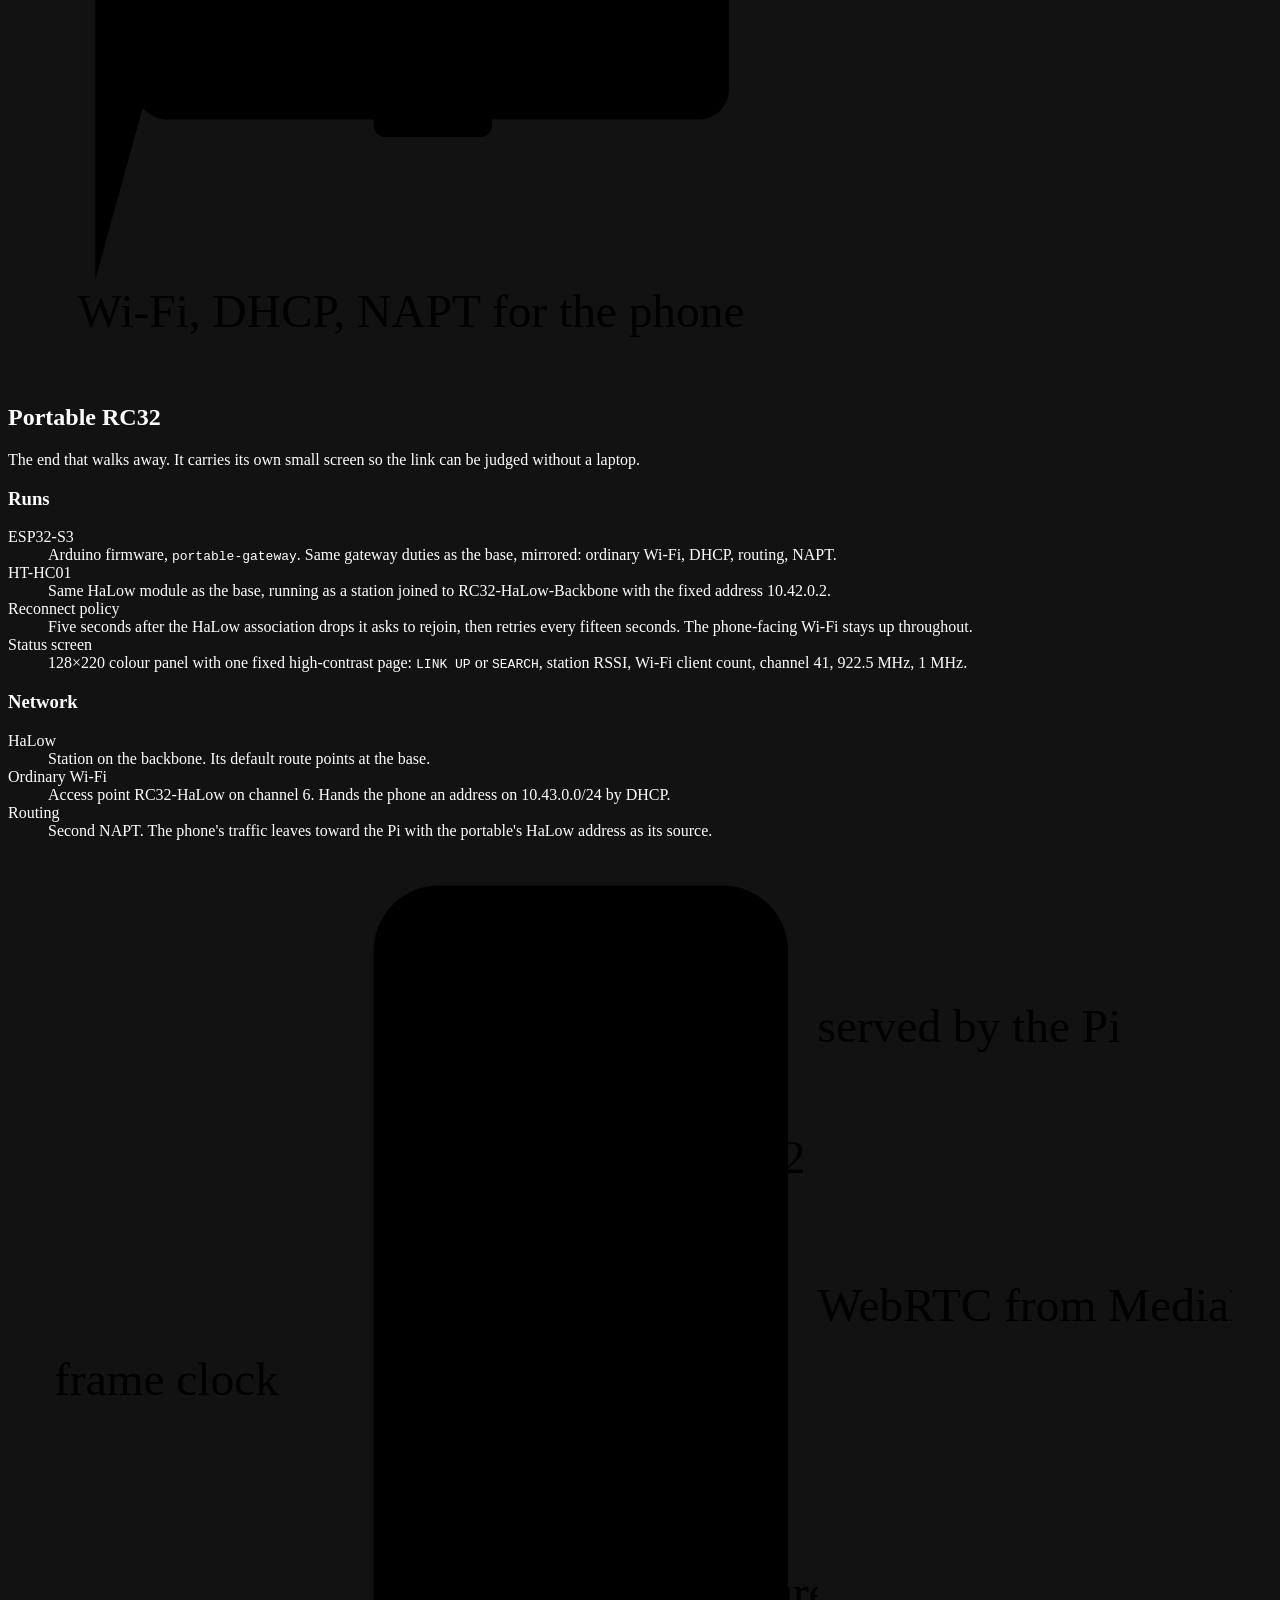
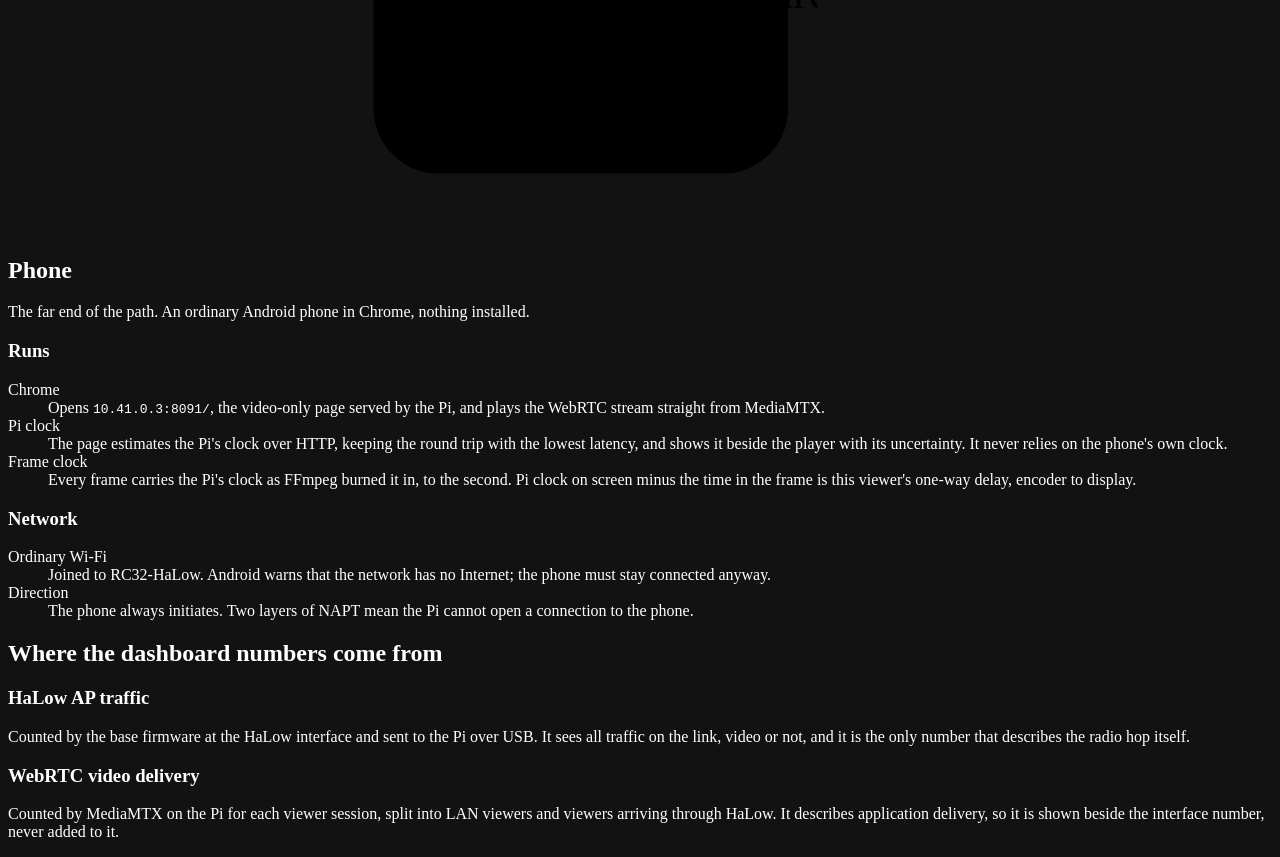
==== commit 4e060253: "Document the Pi clock readout on the network path page" ====
--- a/monitor/path.html
+++ b/monitor/path.html
@@ -255,7 +255,7 @@
                 <div><dt>stream.sh</dt><dd>Launcher. Starts and supervises the three services below and keeps a log of every run. A systemd unit starts it at boot.</dd></div>
                 <div><dt>FFmpeg</dt><dd>Loops the source MP4, scales it to the chosen profile, burns the Pi's own clock, <code>HH:MM:SS</code>, into every frame, and encodes H.264 Baseline plus Opus with the Pi's hardware encoder. Publishes to MediaMTX over loopback RTSP.</dd></div>
                 <div><dt>MediaMTX</dt><dd>Media server. Takes the RTSP feed and serves it as WebRTC on port 8889 to any viewer, on the LAN or across HaLow. Counts bytes and viewers per session.</dd></div>
-                <div><dt>halow_monitor.py</dt><dd>Reads the base's traffic metrics over USB, stores samples and runs, pulls MediaMTX metrics, and serves the dashboard and this page on port 8091.</dd></div>
+                <div><dt>halow_monitor.py</dt><dd>Reads the base's traffic metrics over USB, stores samples and runs, pulls MediaMTX metrics, and serves the dashboard and this page on port 8091. It also answers the time requests the viewer pages use to show the Pi clock.</dd></div>
               </dl>
             </section>
             <section aria-labelledby="mac-network">
@@ -419,7 +419,8 @@
               <h3 id="phone-runs">Runs</h3>
               <dl>
                 <div><dt>Chrome</dt><dd>Opens <code>10.41.0.3:8091/</code>, the video-only page served by the Pi, and plays the WebRTC stream straight from MediaMTX.</dd></div>
-                <div><dt>Frame clock</dt><dd>Every frame carries the Pi's clock as FFmpeg burned it in. The page shows the Pi's clock beside the player, so the difference between the two is the delay added by the path.</dd></div>
+                <div><dt>Pi clock</dt><dd>The page estimates the Pi's clock over HTTP, keeping the round trip with the lowest latency, and shows it beside the player with its uncertainty. It never relies on the phone's own clock.</dd></div>
+                <div><dt>Frame clock</dt><dd>Every frame carries the Pi's clock as FFmpeg burned it in, to the second. Pi clock on screen minus the time in the frame is this viewer's one-way delay, encoder to display.</dd></div>
               </dl>
             </section>
             <section aria-labelledby="phone-network">
